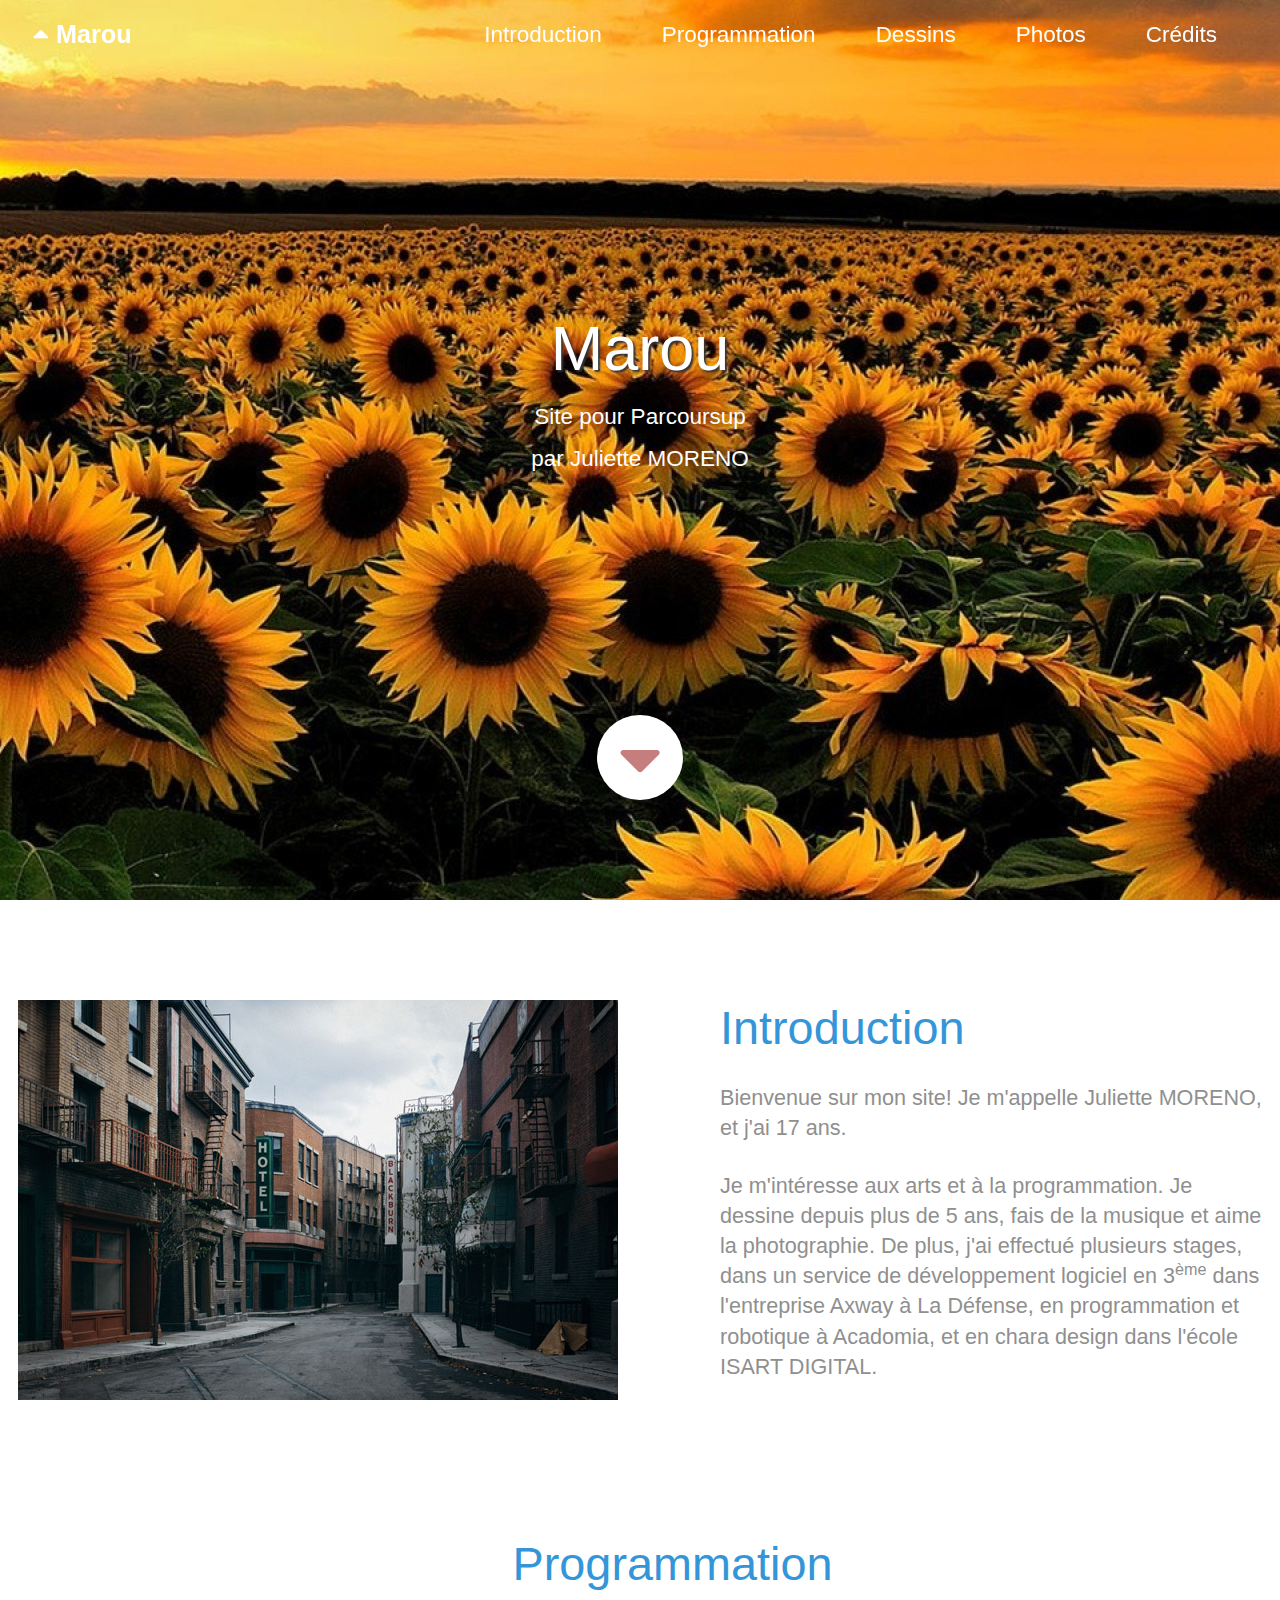
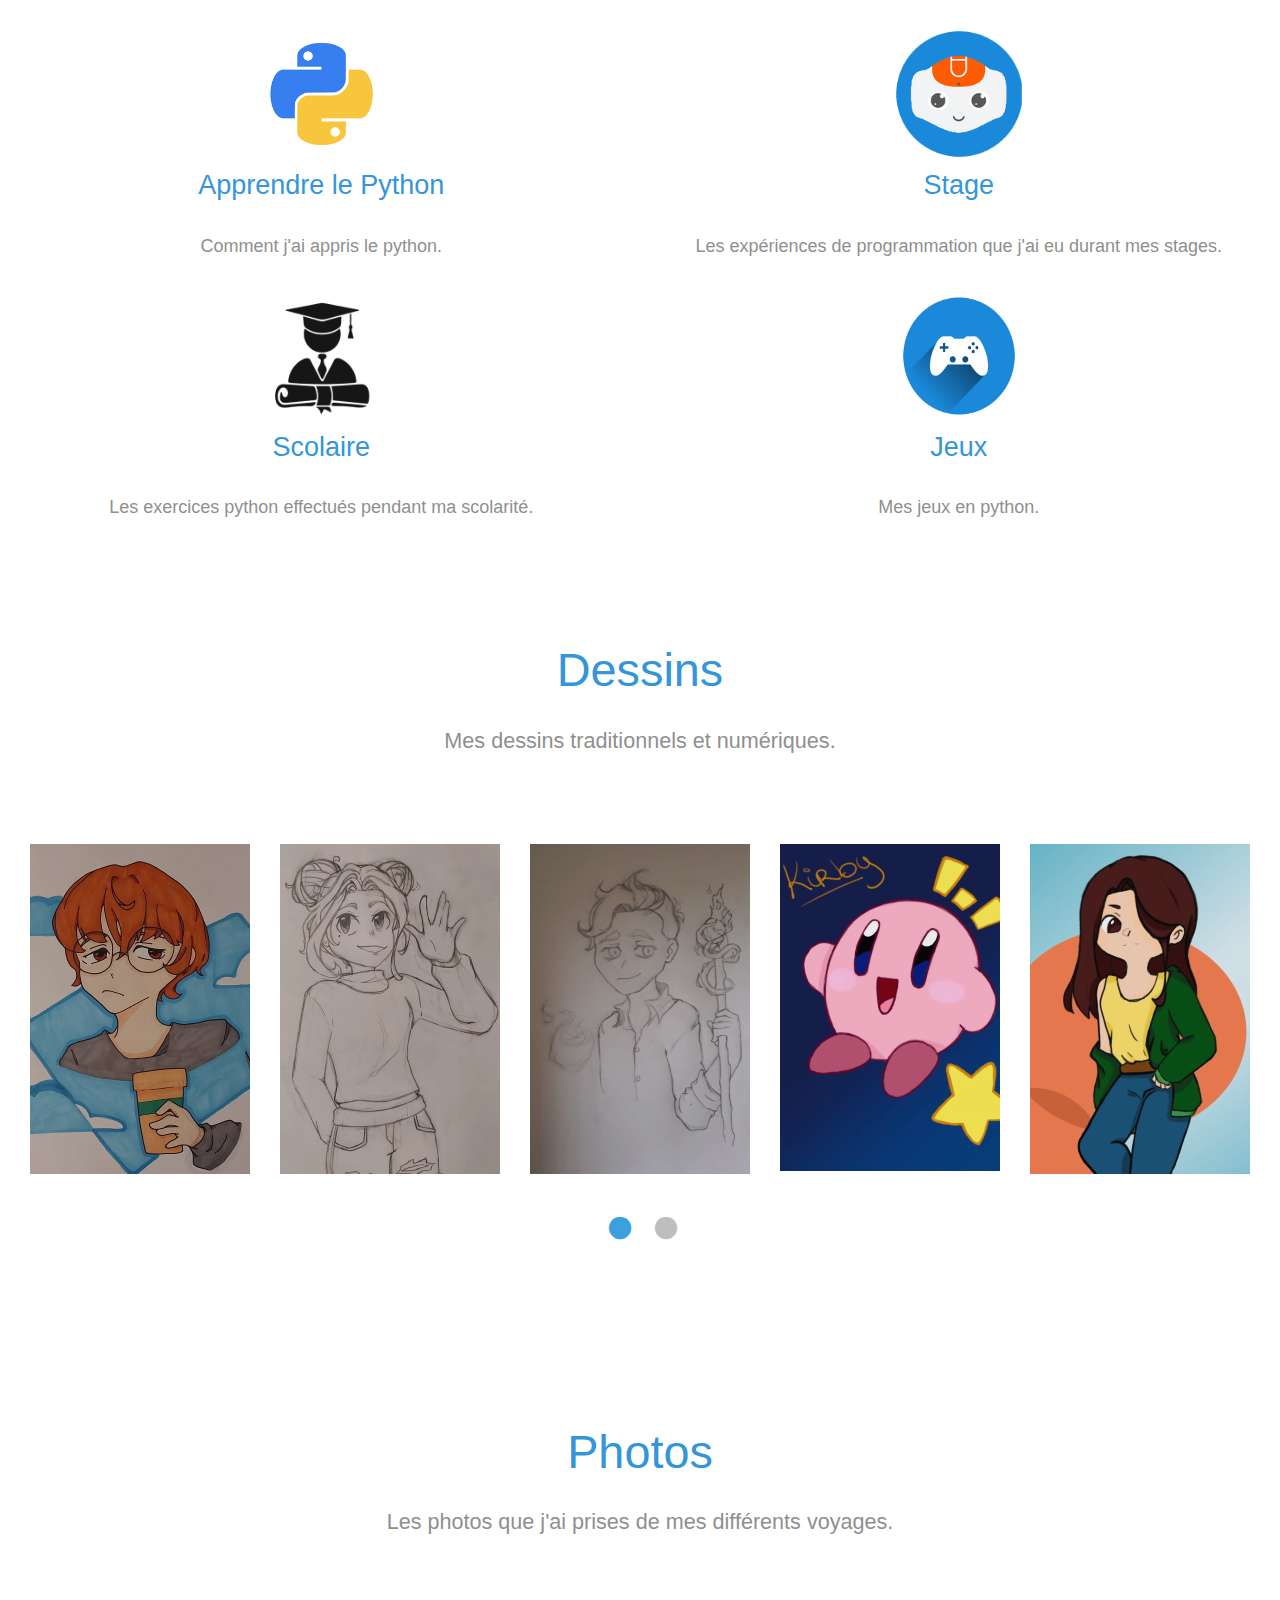
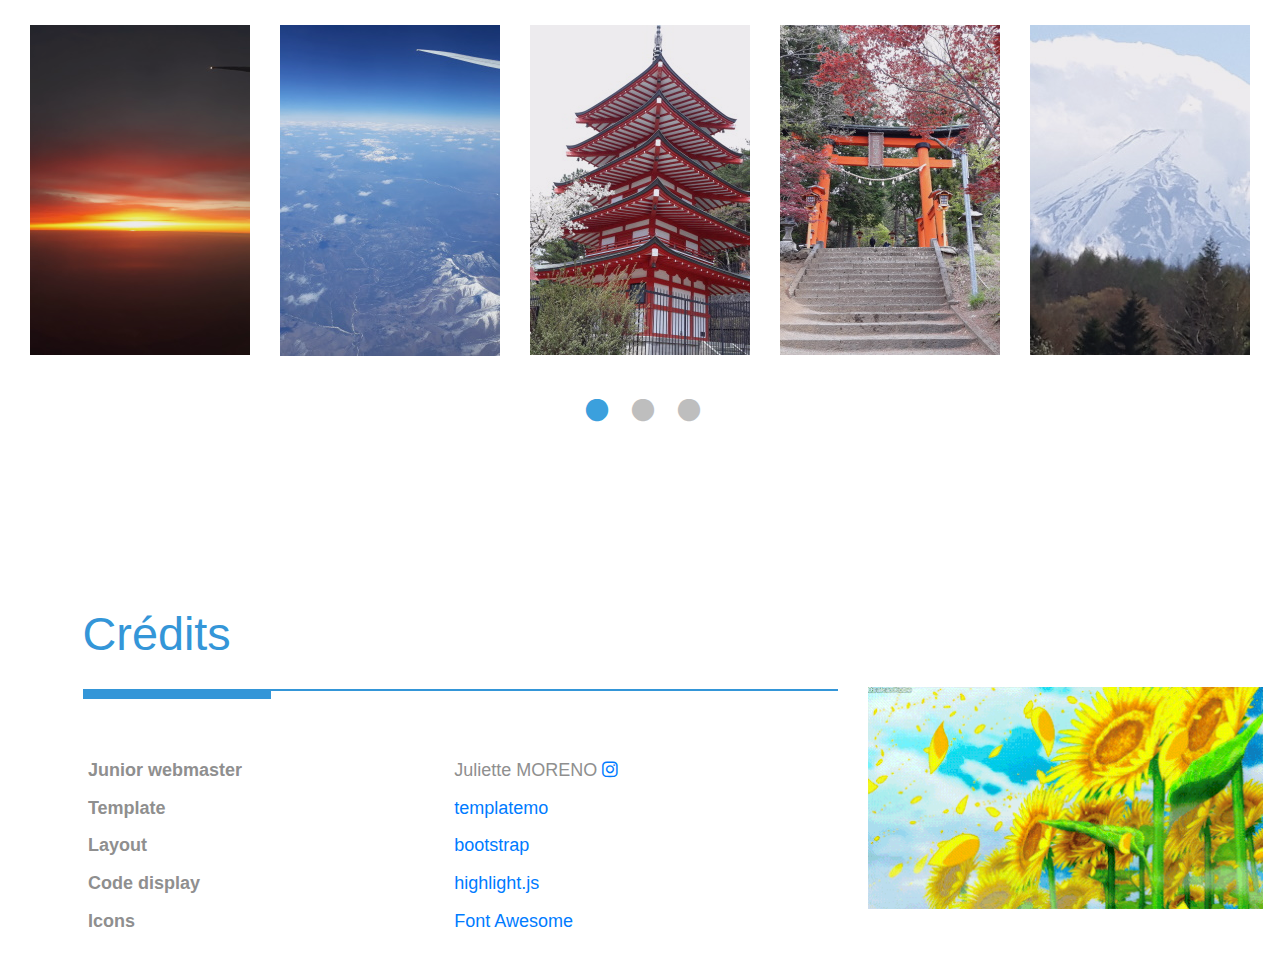
==== index.html @ b722c99c "Site v 0.9" ====
<!DOCTYPE html>
<html lang="en">
  <head>
    <meta charset="UTF-8" />
    <meta name="viewport" content="width=device-width, initial-scale=1.0" />
    <meta http-equiv="X-UA-Compatible" content="ie=edge" />
    <title>Site de Juliette MORENO</title>
    <link rel="icon" type="image/ico" href="favicon.ico"/>
    <link rel="stylesheet" href="fontawesome-5.5/css/all.min.css" />
    <link rel="stylesheet" href="slick/slick.css">
    <link rel="stylesheet" href="slick/slick-theme.css">
    <link rel="stylesheet" href="magnific-popup/magnific-popup.css">
    <link rel="stylesheet" href="css/bootstrap.min.css" />
    <link rel="stylesheet" href="css/templatemo-style.css" />
    <!--
	The Town
	https://templatemo.com/tm-525-the-town
	-->
  </head>
  <body>    
    <!-- Hero section -->
    <section id="hero" class="text-white tm-font-big tm-parallax">
      <!-- Navigation -->
      <nav class="navbar navbar-expand-md tm-navbar" id="tmNav">              
        <div class="container">   
          <div class="tm-next">
              <a href="#hero" class="navbar-brand"><i class="fas fa-caret-up"></i> Marou</a>
          </div>             
            
          <button class="navbar-toggler" type="button" data-toggle="collapse" data-target="#navbarSupportedContent" aria-controls="navbarSupportedContent" aria-expanded="false" aria-label="Toggle navigation">
            <i class="fas fa-bars navbar-toggler-icon"></i>
          </button>
          <div class="collapse navbar-collapse" id="navbarSupportedContent">
            <ul class="navbar-nav ml-auto">
              <li class="nav-item">
                  <a class="nav-link tm-nav-link" href="#introduction">Introduction</a>
              </li>
              <li class="nav-item">
                  <a class="nav-link tm-nav-link" href="#project">Programmation</a>
              </li>
              <li class="nav-item">
                  <a class="nav-link tm-nav-link" href="#dessins">Dessins</a>
              </li>
              <li class="nav-item">
                  <a class="nav-link tm-nav-link" href="#photos">Photos</a>
              </li>
              <li class="nav-item">
                  <a class="nav-link tm-nav-link" href="#about">Crédits</a>
              </li>                    
            </ul>
          </div>        
        </div>
      </nav>
      
      <div class="text-center tm-hero-text-container">
        <div class="tm-hero-text-container-inner">
            <h2 class="tm-hero-title">Marou</h2>
            <p class="tm-hero-subtitle">
              Site pour Parcoursup
              <br />par Juliette MORENO
            </p>
        </div>        
      </div>

      <div class="tm-next tm-intro-next">
        <a href="#introduction" class="text-center tm-down-arrow-link">
          <i class="fas fa-3x fa-caret-down tm-down-arrow"></i>
        </a>
      </div>      
    </section>

    <section id="introduction" class="tm-section-pad-top">
      <div class="container">
        <div class="row">
          <div class="col-lg-6">
            <img src="img/the-town-01.jpg" alt="Image" class="img-fluid tm-intro-img" />
          </div>
          <div class="col-lg-6">
            <div class="tm-intro-text-container">
                <h2 class="tm-text-primary mb-4 tm-section-title">Introduction</h2>
                <p class="mb-4 tm-intro-text">
                  Bienvenue sur mon site! Je m'appelle Juliette MORENO, et j'ai 17 ans.
              </p>
                <p class="mb-5 tm-intro-text">
                  Je m'intéresse aux arts et à la programmation. Je dessine depuis plus de 5 ans, fais de la musique et aime la photographie.
                  De plus, j'ai effectué plusieurs stages, dans un service de développement logiciel en 3<sup>ème</sup> dans l'entreprise Axway à La Défense, en programmation et robotique à Acadomia, et en chara design dans l'école ISART DIGITAL. </p>
            </div>
          </div>
        </div>
      </div>
    </section>
    <section id="project" class="tm-section-pad-top">
      <div class="container">
		<div class="tm-intro-text-container text-center">
			<h2 class="tm-text-primary tm-section-title mb-4">Programmation</h2>
		</div>
      </div>
      <div class="container">
        <div class="row">
          <div class="col-md-6 work-item">
		    <a href="Python.html">
			  <img src="img/python.png" />
			  <h4 class="text-center tm-text-primary mb-4">Apprendre le Python</h4>
			</a>
		    <p class="tm-work-description">
              Comment j'ai appris le python.
            </p>
		  </div>
          <div class="col-md-6 work-item">
		    <a href="Stage.html">
			  <img src="img/nao.png" />
			  <h4 class="text-center tm-text-primary mb-4">Stage</h4>
			</a>
		    <p class="tm-work-description">
              Les expériences de programmation que j'ai eu durant mes stages.
            </p>
		  </div>
          <div class="col-md-6 work-item">
		    <a href="Scolaire.html">
			  <img src="img/scolar.png" />
			  <h4 class="text-center tm-text-primary mb-4">Scolaire</h4>
			</a>
		    <p class="tm-work-description">
              Les exercices python effectués pendant ma scolarité.
            </p>
		  </div>
          <div class="col-md-6 work-item">
		    <a href="Jeux.html">
			  <img src="img/games.jpg" />
			  <h4 class="text-center tm-text-primary mb-4">Jeux</h4>
			</a>
		    <p class="tm-work-description">
              Mes jeux en python.
            </p>
		  </div>
		</div>
      </div>
    </section>

    <section id="dessins" class="tm-section-pad-top">
      <div class="container tm-container-gallery">
        <div class="row">
          <div class="text-center col-12">
              <h2 class="tm-text-primary tm-section-title mb-4">Dessins</h2>
              <p class="mx-auto tm-intro-text">
                Mes dessins traditionnels et numériques.
              </p>
          </div>            
        </div>
        <div class="row">
            <div class="col-12">
                <div class="mx-auto tm-gallery-container">
                    <div class="grid tm-gallery-1">
                      <a href="img/20210217_204737.jpg">
                        <figure class="effect-honey tm-gallery-item">
                          <img src="img/20210217_204737_tn.jpg" alt="Image" class="img-fluid">
                          <figcaption>
                            <h2><i>Tradi <span>...</span> Février 2021</i></h2>
                          </figcaption>
                        </figure>
                      </a>
                      <a href="img/20210217_204804.jpg">
                        <figure class="effect-honey tm-gallery-item">
                          <img src="img/20210217_204804_tn.jpg" alt="Image" class="img-fluid">
                          <figcaption>
                            <h2><i>Tradi <span>...</span> Janvier 2021</i></h2>
                          </figcaption>
                        </figure>
                      </a>
                      <a href="img/20200615_112304.jpg">
                        <figure class="effect-honey tm-gallery-item">
                          <img src="img/20200615_112304_tn.jpg" alt="Image" class="img-fluid">
                          <figcaption>
                            <h2><i>Tradi <span>Mage</span> Juin 2020</i></h2>
                          </figcaption>
                        </figure>
                      </a>
                      <a href="img/kirby.jpg">
                        <figure class="effect-honey tm-gallery-item">
                          <img src="img/kirby_tn.jpg" alt="Image" class="img-fluid">
                          <figcaption>
                            <h2><i>Numé <span>Kirby</span> Mai 2020</i></h2>
                          </figcaption>
                        </figure>
                      </a>
                      <a href="img/all-body-me.jpg">
                        <figure class="effect-honey tm-gallery-item">
                          <img src="img/all-body-me_tn.jpg" alt="Image" class="img-fluid">
                          <figcaption>
                            <h2><i>Numé <span>...</span><br/> Mai 2020</i></h2>
                          </figcaption>
                        </figure>
                      </a>
                      <a href="img/20200216_183428.jpg">
                        <figure class="effect-honey tm-gallery-item">
                          <img src="img/20200216_183428_tn.jpg" alt="Image" class="img-fluid">
                          <figcaption>
                            <h2><i>Tradi <span>Allister</span> Février 2020</i></h2>
                          </figcaption>
                        </figure>
                      </a>
                      <a href="img/20200118_231741.jpg">
                        <figure class="effect-honey tm-gallery-item">
                          <img src="img/20200118_231741_tn.jpg" alt="Image" class="img-fluid">
                          <figcaption>
                            <h2><i>Tradi <span>...</span> Janvier 2020</i></h2>
                          </figcaption>
                        </figure>
                      </a>
                    </div>
                </div>                
            </div>        
          </div>
      </div>
    </section>

    <section id="photos" class="tm-section-pad-top">
      <div class="container tm-container-gallery">
        <div class="row">
          <div class="text-center col-12">
              <h2 class="tm-text-primary tm-section-title mb-4">Photos</h2>
              <p class="mx-auto tm-intro-text">
                Les photos que j'ai prises de mes différents voyages.
              </p>
          </div>            
        </div>
        <div class="row">
            <div class="col-12">
                <div class="mx-auto tm-gallery-container">
                    <div class="grid tm-gallery-2">
                      <a href="img/20190421_210906.jpg">
                        <figure class="effect-honey tm-gallery-item">
                          <img src="img/20190421_210906_tn.jpg" alt="Image" class="img-fluid">
                          <figcaption>
                            <h2><i>Japon <span>Sunset</span> Avril 2019</i></h2>
                          </figcaption>
                        </figure>
                      </a>
                      <a href="img/20190422_054736.jpg">
                        <figure class="effect-honey tm-gallery-item">
                          <img src="img/20190422_054736_tn.jpg" alt="Image" class="img-fluid">
                          <figcaption>
                            <h2><i>Japon <span>Blue sky</span> Avril 2019</i></h2>
                          </figcaption>
                        </figure>
                      </a>
                      <a href="img/20190426_113651.jpg">
                        <figure class="effect-honey tm-gallery-item">
                          <img src="img/20190426_113651_tn.jpg" alt="Image" class="img-fluid">
                          <figcaption>
                            <h2><i>Japon <span>Pagoda</span> Avril 2019</i></h2>
                          </figcaption>
                        </figure>
                      </a>
                      <a href="img/20190426_112556.jpg">
                        <figure class="effect-honey tm-gallery-item">
                          <img src="img/20190426_112556_tn.jpg" alt="Image" class="img-fluid">
                          <figcaption>
                            <h2><i>Japon <span>Gate</span> Avril 2019</i></h2>
                          </figcaption>
                        </figure>
                      </a>
                      <a href="img/20200826_140758.jpg">
                        <figure class="effect-honey tm-gallery-item">
                          <img src="img/20200826_140758_tn.jpg" alt="Image" class="img-fluid">
                          <figcaption>
                            <h2><i>Japon <span>Mont Fuji</span> Avril 2019</i></h2>
                          </figcaption>
                        </figure>
                      </a>
                      <a href="img/20190428_111134.jpg">
                        <figure class="effect-honey tm-gallery-item">
                          <img src="img/20190428_111134_tn.jpg" alt="Image" class="img-fluid">
                          <figcaption>
                            <h2><i>Japon <span>Garden</span> Avril 2019</i></h2>
                          </figcaption>
                        </figure>
                      </a>
                      <a href="img/20190426_150639.jpg">
                        <figure class="effect-honey tm-gallery-item">
                          <img src="img/20190426_150639_tn.jpg" alt="Image" class="img-fluid">
                          <figcaption>
                            <h2><i>Japon <span>Forest</span> Avril 2019</i></h2>
                          </figcaption>
                        </figure>
                      </a>
                      <a href="img/20170827_122149348.jpg">
                        <figure class="effect-honey tm-gallery-item">
                          <img src="img/20170827_122149348_tn.jpg" alt="Image" class="img-fluid">
                          <figcaption>
                            <h2><i>Suisse <span>Alps</span> Août 2017</i></h2>
                          </figcaption>
                        </figure>
                      </a>
                    </div>
                </div>                
            </div>        
          </div>
      </div>
    </section>

    <section id="about" class="tm-section-pad-top">
      <div class="container">
        <div class="row">
          <div class="col-md-8">
            <div class="tm-intro-text-container">
                <h2 class="tm-text-primary mb-4 tm-section-title">Crédits</h2>
				<div class="mb-5 tm-underline">
                  <div class="tm-underline-inner"></div>
                </div>
				<table class="table table-sm table-borderless">
				  <tbody>
					<tr>
					  <th scope="row">Junior webmaster</th>
					  <td>Juliette MORENO <a href="https://www.instagram.com/juu._moreno/" rel="nofollow" target="_blank"><i class="fab fa-instagram"></i></a></td>
					</tr>
					<tr>
					  <th scope="row">Template</th>
					  <td><a href="https://templatemo.com" rel="nofollow" target="_blank">templatemo</a></td>
					</tr>
					<tr>
					  <th scope="row">Layout</th>
					  <td><a href="https://getbootstrap.com/docs/4.6/layout/grid/" rel="nofollow" target="_blank">bootstrap</a></td>
					</tr>
					<tr>
					  <th scope="row">Code display</th>
					  <td><a href="https://highlightjs.org/" rel="nofollow" target="_blank">highlight.js</a></td>
					</tr>
					<tr>
					  <th scope="row">Icons</th>
					  <td><a href="https://fontawesome.com/icons?d=gallery" rel="nofollow" target="_blank">Font Awesome</a></td>
					</tr>
				  </tbody>
				</table>
            </div>
          </div>
          <div class="col-md-4">
			<br />
			<br />
			<br />
            <img src="img/sunflow.gif" alt="Image" class="img-fluid tm-intro-img" />
          </div>
        </div>
      </div>
    </section>
    <script src="js/jquery-1.9.1.min.js"></script>     
    <script src="slick/slick.min.js"></script>
    <script src="magnific-popup/jquery.magnific-popup.min.js"></script>
    <script src="js/jquery.singlePageNav.min.js"></script>     
    <script src="js/bootstrap.min.js"></script> 
    <script>

      function getOffSet(){
        var _offset = 450;
        var windowHeight = window.innerHeight;

        if(windowHeight > 500) {
          _offset = 400;
        } 
        if(windowHeight > 680) {
          _offset = 300
        }
        if(windowHeight > 830) {
          _offset = 210;
        }

        return _offset;
      }

      function setParallaxPosition($doc, multiplier, $object){
        var offset = getOffSet();
        var from_top = $doc.scrollTop(),
          bg_css = 'center ' +(multiplier * from_top - offset) + 'px';
        $object.css({"background-position" : bg_css });
      }

      // Parallax function
      // Adapted based on https://codepen.io/roborich/pen/wpAsm        
      var background_image_parallax = function($object, multiplier, forceSet){
        multiplier = typeof multiplier !== 'undefined' ? multiplier : 0.5;
        multiplier = 1 - multiplier;
        var $doc = $(document);
        // $object.css({"background-attatchment" : "fixed"});

        if(forceSet) {
          setParallaxPosition($doc, multiplier, $object);
        } else {
          $(window).scroll(function(){          
            setParallaxPosition($doc, multiplier, $object);
          });
        }
      };

      function updateNavBar(){
	    if($(document).scrollTop() > 120) {
		  $('.tm-navbar').addClass("scroll");
	    } else {
		  $('.tm-navbar').removeClass("scroll");
	    }
      }

      $(function(){
        // Hero Section - Background Parallax
        background_image_parallax($(".tm-parallax"), 0.30, false);
        
        // Handle window resize
        window.addEventListener('resize', function(){
          background_image_parallax($(".tm-parallax"), 0.30, true);
        }, true);

        // Detect window scroll and update navbar
        $(window).scroll(updateNavBar);
		$(document).ready(updateNavBar);
        
        // Close mobile menu after click 
        $('#tmNav a').on('click', function(){
          $('.navbar-collapse').removeClass('show'); 
        })

        // Scroll to corresponding section with animation
        $('#tmNav').singlePageNav();        
        
        // Pop up
        $('.tm-gallery-1').magnificPopup({
          delegate: 'a',
          type: 'image',
          gallery: { enabled: true }
        });
        $('.tm-gallery-2').magnificPopup({
          delegate: 'a',
          type: 'image',
          gallery: { enabled: true }
        });

        // Gallery
        $('.tm-gallery-1').slick({
          dots: true,
          infinite: false,
          slidesToShow: 5,
          slidesToScroll: 2,
          responsive: [
          {
            breakpoint: 1199,
            settings: {
              slidesToShow: 4,
              slidesToScroll: 2
            }
          },
          {
            breakpoint: 991,
            settings: {
              slidesToShow: 3,
              slidesToScroll: 2
            }
          },
          {
            breakpoint: 767,
            settings: {
              slidesToShow: 2,
              slidesToScroll: 1
            }
          },
          {
            breakpoint: 480,
            settings: {
              slidesToShow: 1,
              slidesToScroll: 1
            }
          }
        ]
        });
        $('.tm-gallery-2').slick({
          dots: true,
          infinite: false,
          slidesToShow: 5,
          slidesToScroll: 2,
          responsive: [
          {
            breakpoint: 1199,
            settings: {
              slidesToShow: 4,
              slidesToScroll: 2
            }
          },
          {
            breakpoint: 991,
            settings: {
              slidesToShow: 3,
              slidesToScroll: 2
            }
          },
          {
            breakpoint: 767,
            settings: {
              slidesToShow: 2,
              slidesToScroll: 1
            }
          },
          {
            breakpoint: 480,
            settings: {
              slidesToShow: 1,
              slidesToScroll: 1
            }
          }
        ]
        });
      });
    </script>
  </body>
</html>
---- css/templatemo-style.css ----
/*

The Town

https://templatemo.com/tm-525-the-town

*/

html {
  font-size: 18px;
}

body {
  color: #8f8f8f;
  margin: 0;
  padding: 0;
  overflow-x: hidden;
}
a {
  transition: all 0.3s ease;
}

a:hover,
a:focus {
  text-decoration: none;
}

a:focus {
  outline: none;
}

.btn {
  padding: 8px 32px;
}

.btn:hover {
  background-color: #ced4da;
}

.tm-section-pad-top {
  padding-top: 100px;
}

.tm-section-pad-bottom {
  padding-bottom: 135px;
}

.tm-text-primary {
  color: #3496d8;
}

.tm-font-big {
  font-size: 1.25rem;
}

.tm-btn-primary {
  color: white;
  background-color: #3496d8;
  padding: 14px 35px;
  border-radius: 30px;
}

.tm-btn-primary:hover,
.tm-btn-primary:focus {
  color: white;
  background-color: #73c1f6;
}

/* Navbar */

.tm-navbar {
  position: fixed;
  width: 100%;
  z-index: 1000;
  background-color: transparent;
  transition: all 0.3s ease;
}

.tm-navbar.scroll {
  background-color: white;
  border-bottom: 1px solid #e9ecef;
}

.navbar-brand {
  color: white;
  font-size: 1.4rem;
  font-weight: bold;
}

.navbar-brand:hover,
.tm-navbar.scroll .navbar-brand:hover {
  color: #3496d8;
}

.tm-navbar.scroll .navbar-brand {
  color: #8f8f8f;
}

.nav-item {
  list-style: none;
}

.tm-nav-link {
  color: white;
}

.tm-navbar.scroll .tm-nav-link {
  color: #8f8f8f;
}

.tm-navbar.scroll .tm-nav-link:hover,
.tm-navbar.scroll .tm-nav-link.current,
.tm-nav-link:hover {
  color: #3496d8;
}

.navbar-toggler {
  border: 1px solid white;
  padding-left: 10px;
  padding-right: 10px;
}

.navbar-toggler-icon {
  color: white;
  padding-top: 6px;
}

.tm-navbar.scroll .navbar-toggler {
  border: 1px solid #8f8f8f;
}

.tm-navbar.scroll .navbar-toggler-icon {
  color: #8f8f8f;
}

/* Hero */

#hero {
  background-image: url(../img/the-town-bg-01.jpg);
  background-repeat: no-repeat;
  height: 100vh;
  min-height: 375px;
  position: relative;
}

@media (min-height: 830px) {
  #hero {
    background-position: center -210px;
  }
}

@media (min-height: 680px) and (max-height: 829px) {
  #hero {
    background-position: center -300px;
  }
}

@media (min-height: 500px) and (max-height: 679px) {
  #hero {
    background-position: center -400px;
  }
}

@media (max-height: 499px) {
  #hero {
    background-position: center -450px;
  }
}

#subhero {
  background-image: url(../img/the-town-bg-03.jpg);
  background-repeat: no-repeat;
  height: 20vh;
  min-height: 75px;
  position: relative;
}

.tm-hero-text-container {
  width: 100%;
  height: 100%;
  display: flex;
  flex-flow: column;
  justify-content: center;
}

.tm-hero-text-container-inner {
  margin-top: -90px;
}

.tm-hero-title {
  font-size: 3.5rem;
  text-shadow: 2px 2px 2px #333;
}

.tm-intro-next {
  position: absolute;
  bottom: 100px;
  left: 0;
  right: 0;
}

@media (max-height: 480px) {
  .tm-hero-text-container-inner {
    margin-top: -40px;
  }

  .tm-intro-next {
    bottom: 20px;
  }
}

.tm-down-arrow-link {
  display: block;
  margin-top: 18%;
}

.tm-down-arrow {
  color: #c57e7d;
  cursor: pointer;
  background: white;
  border-radius: 50%;
  padding: 10px 22px 8px;
  transition: all 0.3s ease;
}

.tm-down-arrow:hover,
.tm-down-arrow:focus {
  color: white;
  background: #3496d8;
}

/* Introduction */

.tm-section-title {
  font-size: 2.6rem;
  font-weight: normal;
}

.tm-intro-text {
  font-size: 1.2rem;
  line-height: 1.4;
}

.tm-icon {
  display: block;
  margin-bottom: 55px;
  color: #3496d8;
}

/* Work */

.tm-work-description {
  font-size: 1rem;
  text-align: center;
}

.tm-gallery-container {
  padding-top: 70px;
  padding-bottom: 120px;
}

.tm-gallery-item {
  margin: 0 15px;
}

.slick-dots {
  bottom: -65px;
}

.slick-dots li {
  margin: 0 13px;
}

.slick-dots li button:hover:before,
.slick-dots li button:focus:before,
.slick-dots li.slick-active button:before {
  opacity: 1;
  color: #3ba0dd;
}

.slick-dots li button:before {
  font-size: 26px;
}

/* Hover Effect */
/* Common style */
.grid figure {
  position: relative;
  float: left;
  overflow: hidden;
  /* margin: 10px 1%;
  min-width: 320px;
	max-width: 480px;
	max-height: 360px;
	width: 48%; */
  background: #3085a3;
  text-align: center;
  cursor: pointer;
}

.grid figure img {
  position: relative;
  display: block;
  min-height: 100%;
  max-width: 100%;
  opacity: 0.8;
}

.grid figure figcaption {
  padding: 2em;
  color: #fff;
  text-transform: uppercase;
  font-size: 1.25em;
  -webkit-backface-visibility: hidden;
  backface-visibility: hidden;
}

.grid figure figcaption::before,
.grid figure figcaption::after {
  pointer-events: none;
}

.grid figure figcaption,
.grid figure figcaption > a {
  position: absolute;
  top: 0;
  left: 0;
  width: 100%;
  height: 100%;
}

/* Anchor will cover the whole item by default */
/* For some effects it will show as a button */
.grid figure figcaption > a {
  z-index: 1000;
  text-indent: 200%;
  white-space: nowrap;
  font-size: 0;
  opacity: 0;
}

.grid figure h2 {
  word-spacing: -0.15em;
  font-weight: 300;
}

.grid figure h2 span {
  font-weight: 800;
}

.grid figure h2,
.grid figure p {
  margin: 0;
}

.grid figure p {
  letter-spacing: 1px;
  font-size: 68.5%;
}

/*---------------*/
/***** Honey *****/
/*---------------*/

figure.effect-honey {
  background: #4a3753;
  max-width: 220px;
}

figure.effect-honey img {
  opacity: 0.9;
  -webkit-transition: opacity 0.35s;
  transition: opacity 0.35s;
}

figure.effect-honey:hover img {
  opacity: 0.5;
}

figure.effect-honey figcaption::before {
  position: absolute;
  bottom: 0;
  left: 0;
  width: 100%;
  height: 10px;
  background: #3496d8;
  content: "";
  -webkit-transform: translate3d(0, 10px, 0);
  transform: translate3d(0, 10px, 0);
}

figure.effect-honey h2 {
  position: absolute;
  bottom: 0;
  left: 0;
  padding: 1em 1.5em;
  width: 100%;
  text-align: left;
  -webkit-transform: translate3d(0, -30px, 0);
  transform: translate3d(0, -30px, 0);
}

figure.effect-honey h2 i {
  font-style: normal;
  opacity: 0;
  -webkit-transition: opacity 0.35s, -webkit-transform 0.35s;
  transition: opacity 0.35s, transform 0.35s;
  -webkit-transform: translate3d(0, -30px, 0);
  transform: translate3d(0, -30px, 0);
}

figure.effect-honey figcaption::before,
figure.effect-honey h2 {
  -webkit-transition: -webkit-transform 0.35s;
  transition: transform 0.35s;
}

figure.effect-honey:hover figcaption::before,
figure.effect-honey:hover h2,
figure.effect-honey:hover h2 i {
  opacity: 1;
  -webkit-transform: translate3d(0, 0, 0);
  transform: translate3d(0, 0, 0);
}

/* Contact */

#contact {
  color: white;
  background-image: url(../img/the-town-bg-02.jpg);
  background-position: center;
  background-repeat: no-repeat;
  min-height: 850px;
  position: relative;
  padding-bottom: 50px;
  padding-top: 160px;
}

#footer {
  color: white;
  background-image: url(../img/the-town-bg-04.jpg);
  background-position: center;
  background-repeat: no-repeat;
  min-height: 70px;
  position: relative;
  padding-bottom: 50px;
  padding-top: 50px;
}

.tm-underline {
  border-top: 2px solid #3496d8;
  height: 8px;
  width: 100%;
}

.tm-underline-inner {
  width: 25%;
  height: 8px;
  background: #3496d8;
}

.tm-contact-item {
  margin-bottom: 75px;
}

.tm-contact-item-link {
  display: flex;
  align-items: center;
}

.tm-contact-item-link i,
.tm-contact-item-link span {
  color: white;
  transition: all 0.3s ease;
}

.tm-contact-item-link:hover i,
.tm-contact-item-link:hover span {
  color: #3496d8;
}

.tm-input {
  padding: 8px 25px;
  border-radius: 3px;
  border: 1px solid white;
  background: transparent;
  color: white;
}

.work-item a {
  border: none;
  text-align: center;
  display: block;
  justify-content: center;
}
.work-item a img {
  float: center;
  align-items: center;
  border: 10px solid transparent;
  -webkit-transition: 0.5s;
  -o-transition: 0.5s;
  transition: 0.5s;
  width: 150px;
  width: 150px;
  height: 150px;
}
.work-item a:hover img, .work-item a:active img, .work-item a:focus img {
  border: 10px solid #3496d8;
}

::placeholder {
  /* Chrome, Firefox, Opera, Safari 10.1+ */
  color: white;
  opacity: 1; /* Firefox */
}

:-ms-input-placeholder {
  /* Internet Explorer 10-11 */
  color: white;
}

::-ms-input-placeholder {
  /* Microsoft Edge */
  color: white;
}

.tm-btn-submit {
  margin-left: 20px;
}

.tm-footer {
  position: absolute;
  bottom: 35px;
  left: 0;
  right: 0;
  padding: 0 15px;
}

.tm-footer-link {
  color: white;
}

.tm-footer-link:hover,
.tm-footer-link:focus {
  color: #3496d8;
  text-decoration: none;
}

p {
  line-height: 1.9;
}

@media (min-width: 768px) {
  .tm-intro-text-container {
    padding-left: 65px;
  }

  .navbar-expand-md .navbar-nav .nav-link {
    padding-right: 30px;
    padding-left: 30px;
  }
}

@media (min-width: 1200px) {
  .container {
    max-width: 1275px;
  }

  .tm-container-gallery {
    max-width: 1290px;
  }

  .tm-container-contact {
    max-width: 1063px;
  }
}

@media (max-width: 991px) {
  .tm-intro-text-container {
    padding-left: 15px;
    padding-top: 30px;
    max-width: 600px;
    margin-left: auto;
    margin-right: auto;
  }

  .tm-intro-img {
    display: block;
    margin-left: auto;
    margin-right: auto;
  }

  .tm-btn-submit {
    margin-left: 0;
    margin-top: 20px;
  }
}

@media (max-width: 767px) {
  .tm-btn-submit {
    margin-left: 20px;
    margin-top: 0;
  }

  .navbar-nav {
    max-width: 200px;
    text-align: right;
  }

  .navbar-collapse {
    background-color: rgb(255, 255, 255);
    padding: 10px;
    border-radius: 3px;
  }

  .navbar-collapse .nav-link {
    color: #8f8f8f;
  }
}

@media (max-width: 480px) {
  .tm-gallery-container {
    max-width: 220px;
    margin-left: auto;
    margin-right: auto;
  }

  .slick-dots li {
    margin: 0 8px;
  }

  .tm-gallery-item {
    margin: 0;
  }
}

@media (max-width: 420px) {
  .tm-btn-submit {
    display: block;
    margin-left: 0;
    margin-top: 20px;
  }
}
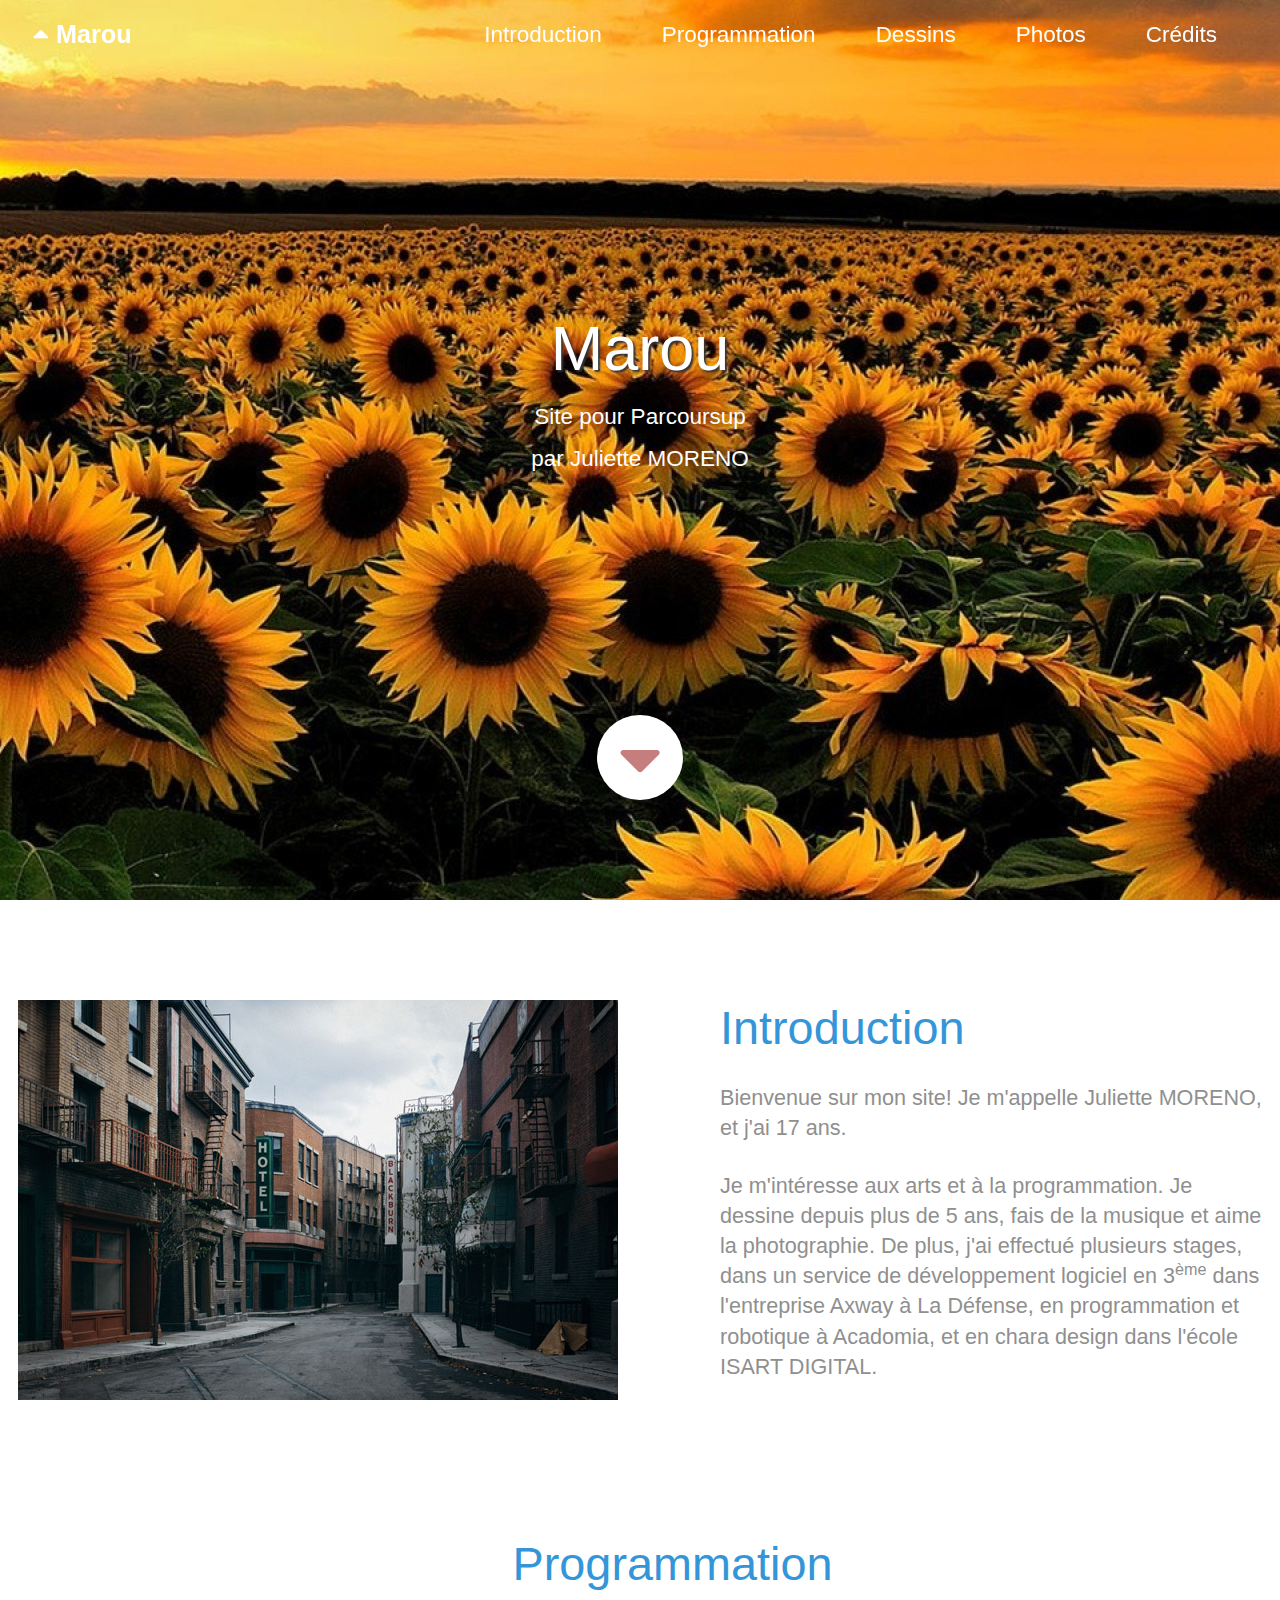
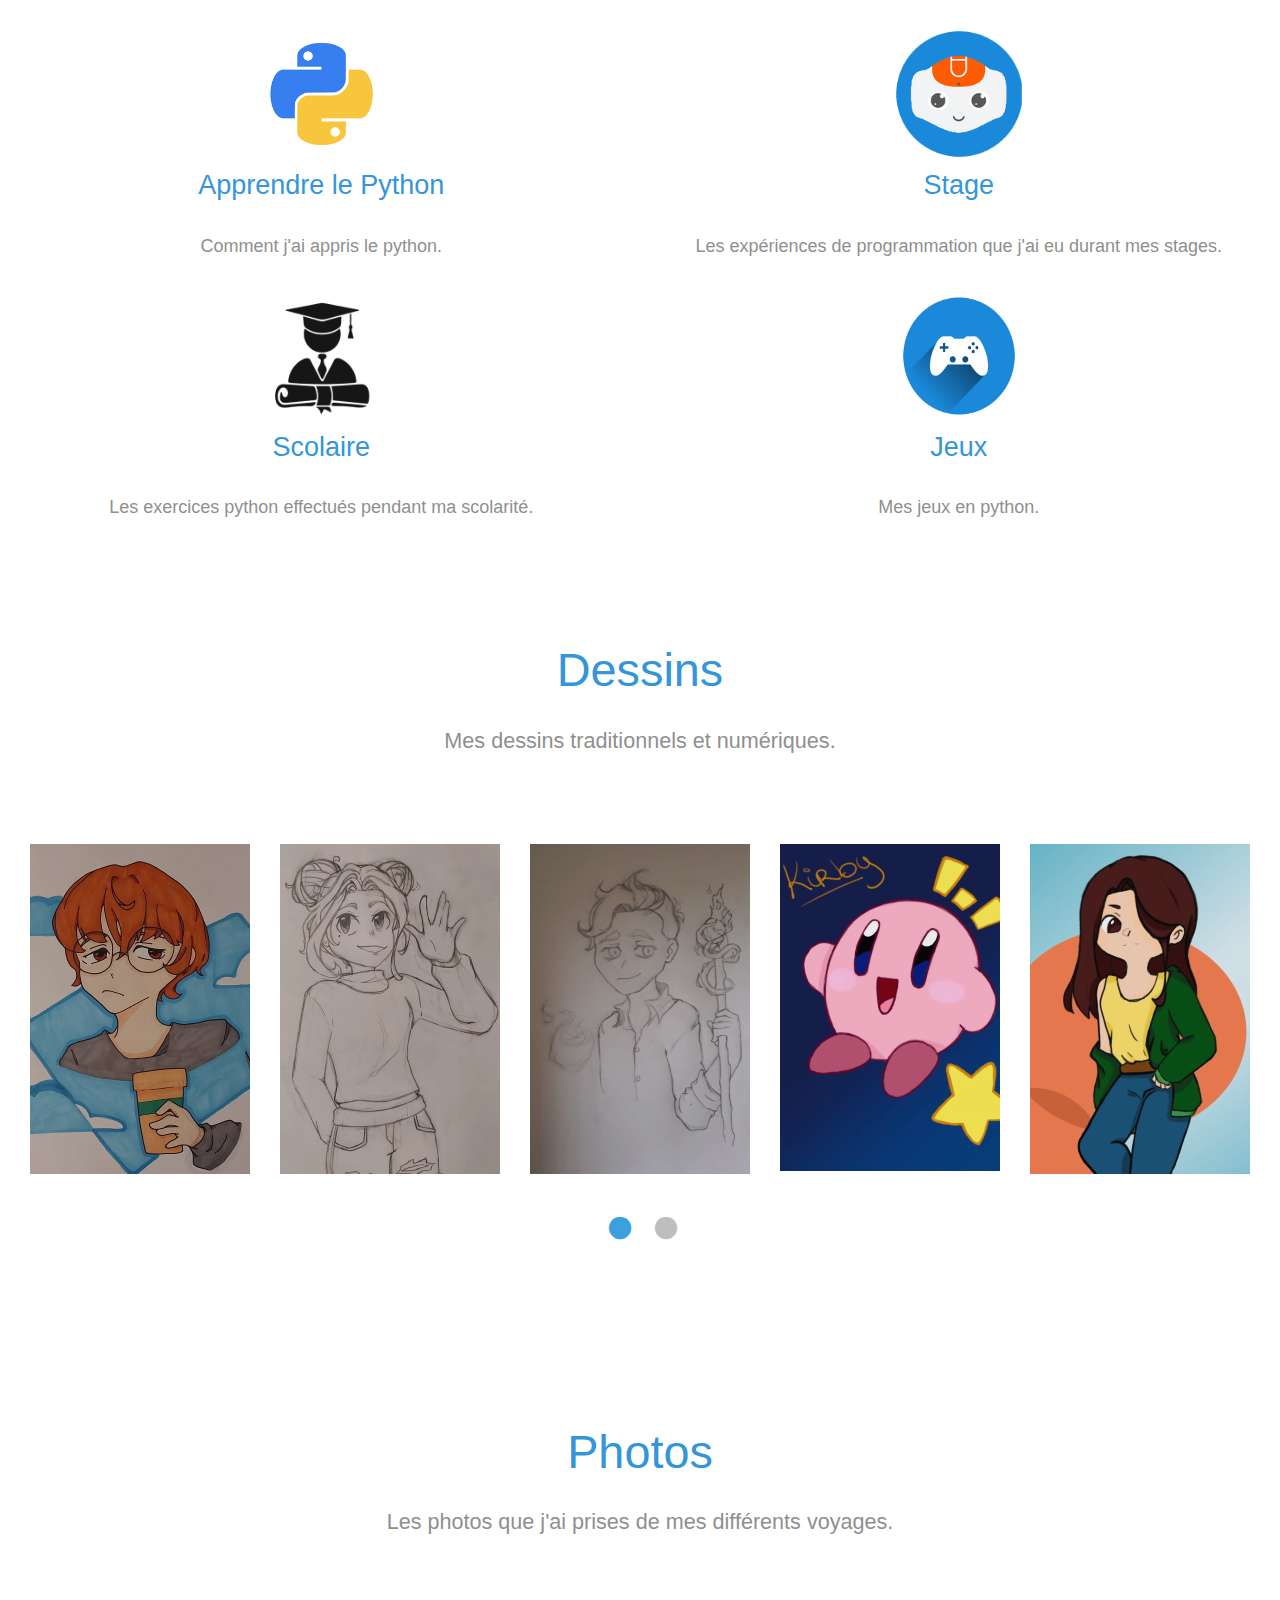
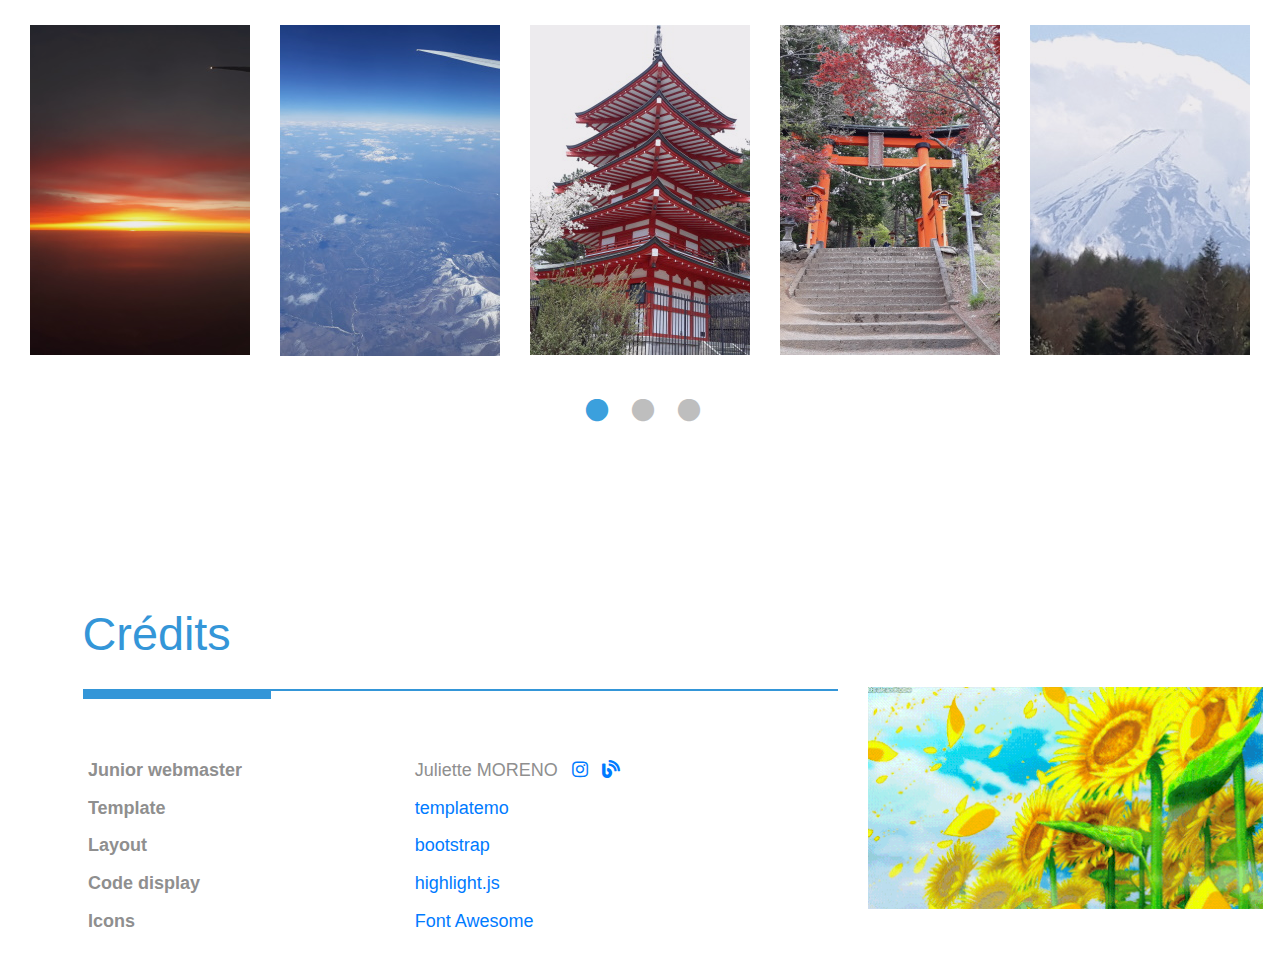
==== commit b355b6c3: "Update fontawesome to 5.15.2" ====
--- a/index.html
+++ b/index.html
@@ -6,7 +6,7 @@
     <meta http-equiv="X-UA-Compatible" content="ie=edge" />
     <title>Site de Juliette MORENO</title>
     <link rel="icon" type="image/ico" href="favicon.ico"/>
-    <link rel="stylesheet" href="fontawesome-5.5/css/all.min.css" />
+    <link rel="stylesheet" href="fontawesome/css/all.min.css" />
     <link rel="stylesheet" href="slick/slick.css">
     <link rel="stylesheet" href="slick/slick-theme.css">
     <link rel="stylesheet" href="magnific-popup/magnific-popup.css">
@@ -17,16 +17,16 @@
 	https://templatemo.com/tm-525-the-town
 	-->
   </head>
-  <body>    
+  <body>
     <!-- Hero section -->
     <section id="hero" class="text-white tm-font-big tm-parallax">
       <!-- Navigation -->
-      <nav class="navbar navbar-expand-md tm-navbar" id="tmNav">              
-        <div class="container">   
+      <nav class="navbar navbar-expand-md tm-navbar" id="tmNav">
+        <div class="container">
           <div class="tm-next">
               <a href="#hero" class="navbar-brand"><i class="fas fa-caret-up"></i> Marou</a>
-          </div>             
-            
+          </div>
+
           <button class="navbar-toggler" type="button" data-toggle="collapse" data-target="#navbarSupportedContent" aria-controls="navbarSupportedContent" aria-expanded="false" aria-label="Toggle navigation">
             <i class="fas fa-bars navbar-toggler-icon"></i>
           </button>
@@ -46,12 +46,12 @@
               </li>
               <li class="nav-item">
                   <a class="nav-link tm-nav-link" href="#about">Crédits</a>
-              </li>                    
+              </li>
             </ul>
-          </div>        
+          </div>
         </div>
       </nav>
-      
+
       <div class="text-center tm-hero-text-container">
         <div class="tm-hero-text-container-inner">
             <h2 class="tm-hero-title">Marou</h2>
@@ -59,14 +59,14 @@
               Site pour Parcoursup
               <br />par Juliette MORENO
             </p>
-        </div>        
+        </div>
       </div>
 
       <div class="tm-next tm-intro-next">
         <a href="#introduction" class="text-center tm-down-arrow-link">
           <i class="fas fa-3x fa-caret-down tm-down-arrow"></i>
         </a>
-      </div>      
+      </div>
     </section>
 
     <section id="introduction" class="tm-section-pad-top">
@@ -145,7 +145,7 @@
               <p class="mx-auto tm-intro-text">
                 Mes dessins traditionnels et numériques.
               </p>
-          </div>            
+          </div>
         </div>
         <div class="row">
             <div class="col-12">
@@ -208,8 +208,8 @@
                         </figure>
                       </a>
                     </div>
-                </div>                
-            </div>        
+                </div>
+            </div>
           </div>
       </div>
     </section>
@@ -222,7 +222,7 @@
               <p class="mx-auto tm-intro-text">
                 Les photos que j'ai prises de mes différents voyages.
               </p>
-          </div>            
+          </div>
         </div>
         <div class="row">
             <div class="col-12">
@@ -293,8 +293,8 @@
                         </figure>
                       </a>
                     </div>
-                </div>                
-            </div>        
+                </div>
+            </div>
           </div>
       </div>
     </section>
@@ -312,7 +312,7 @@
 				  <tbody>
 					<tr>
 					  <th scope="row">Junior webmaster</th>
-					  <td>Juliette MORENO <a href="https://www.instagram.com/juu._moreno/" rel="nofollow" target="_blank"><i class="fab fa-instagram"></i></a></td>
+					  <td>Juliette MORENO <span class="mx-2"><a href="https://www.instagram.com/juu._moreno/" rel="nofollow" target="_blank"> <i class="fab fa-instagram"></i></a></span> <a href="Blog.html"><i class="fas fa-blog"></i></a></td>
 					</tr>
 					<tr>
 					  <th scope="row">Template</th>
@@ -343,11 +343,11 @@
         </div>
       </div>
     </section>
-    <script src="js/jquery-1.9.1.min.js"></script>     
+    <script src="js/jquery-1.9.1.min.js"></script>
     <script src="slick/slick.min.js"></script>
     <script src="magnific-popup/jquery.magnific-popup.min.js"></script>
-    <script src="js/jquery.singlePageNav.min.js"></script>     
-    <script src="js/bootstrap.min.js"></script> 
+    <script src="js/jquery.singlePageNav.min.js"></script>
+    <script src="js/bootstrap.min.js"></script>
     <script>
 
       function getOffSet(){
@@ -356,7 +356,7 @@
 
         if(windowHeight > 500) {
           _offset = 400;
-        } 
+        }
         if(windowHeight > 680) {
           _offset = 300
         }
@@ -375,7 +375,7 @@
       }
 
       // Parallax function
-      // Adapted based on https://codepen.io/roborich/pen/wpAsm        
+      // Adapted based on https://codepen.io/roborich/pen/wpAsm
       var background_image_parallax = function($object, multiplier, forceSet){
         multiplier = typeof multiplier !== 'undefined' ? multiplier : 0.5;
         multiplier = 1 - multiplier;
@@ -385,7 +385,7 @@
         if(forceSet) {
           setParallaxPosition($doc, multiplier, $object);
         } else {
-          $(window).scroll(function(){          
+          $(window).scroll(function(){
             setParallaxPosition($doc, multiplier, $object);
           });
         }
@@ -402,7 +402,7 @@
       $(function(){
         // Hero Section - Background Parallax
         background_image_parallax($(".tm-parallax"), 0.30, false);
-        
+
         // Handle window resize
         window.addEventListener('resize', function(){
           background_image_parallax($(".tm-parallax"), 0.30, true);
@@ -411,15 +411,30 @@
         // Detect window scroll and update navbar
         $(window).scroll(updateNavBar);
 		$(document).ready(updateNavBar);
-        
-        // Close mobile menu after click 
+
+        // Close mobile menu after click
         $('#tmNav a').on('click', function(){
-          $('.navbar-collapse').removeClass('show'); 
+          $('.navbar-collapse').removeClass('show');
         })
 
         // Scroll to corresponding section with animation
-        $('#tmNav').singlePageNav();        
-        
+        $('#tmNav').singlePageNav();
+
+        // Add smooth scrolling to next arrow link
+        // https://www.w3schools.com/howto/howto_css_smooth_scroll.asp
+        $(".tm-down-arrow-link").on('click', function(event) {
+          if (this.hash !== "") {
+            event.preventDefault();
+            const hash = this.hash;
+
+            $('html, body').animate({
+              scrollTop: $(hash).offset().top
+            }, 400, function() {
+              window.location.hash = hash;
+            });
+          } // End if
+        });
+
         // Pop up
         $('.tm-gallery-1').magnificPopup({
           delegate: 'a',
@@ -508,4 +523,4 @@
       });
     </script>
   </body>
-</html>+</html>
--- a/fontawesome/css/all.min.css
+++ b/fontawesome/css/all.min.css
@@ -0,0 +1,5 @@
+/*!
+ * Font Awesome Free 5.15.2 by @fontawesome - https://fontawesome.com
+ * License - https://fontawesome.com/license/free (Icons: CC BY 4.0, Fonts: SIL OFL 1.1, Code: MIT License)
+ */
+.fa,.fab,.fad,.fal,.far,.fas{-moz-osx-font-smoothing:grayscale;-webkit-font-smoothing:antialiased;display:inline-block;font-style:normal;font-variant:normal;text-rendering:auto;line-height:1}.fa-lg{font-size:1.33333em;line-height:.75em;vertical-align:-.0667em}.fa-xs{font-size:.75em}.fa-sm{font-size:.875em}.fa-1x{font-size:1em}.fa-2x{font-size:2em}.fa-3x{font-size:3em}.fa-4x{font-size:4em}.fa-5x{font-size:5em}.fa-6x{font-size:6em}.fa-7x{font-size:7em}.fa-8x{font-size:8em}.fa-9x{font-size:9em}.fa-10x{font-size:10em}.fa-fw{text-align:center;width:1.25em}.fa-ul{list-style-type:none;margin-left:2.5em;padding-left:0}.fa-ul>li{position:relative}.fa-li{left:-2em;position:absolute;text-align:center;width:2em;line-height:inherit}.fa-border{border:.08em solid #eee;border-radius:.1em;padding:.2em .25em .15em}.fa-pull-left{float:left}.fa-pull-right{float:right}.fa.fa-pull-left,.fab.fa-pull-left,.fal.fa-pull-left,.far.fa-pull-left,.fas.fa-pull-left{margin-right:.3em}.fa.fa-pull-right,.fab.fa-pull-right,.fal.fa-pull-right,.far.fa-pull-right,.fas.fa-pull-right{margin-left:.3em}.fa-spin{-webkit-animation:fa-spin 2s linear infinite;animation:fa-spin 2s linear infinite}.fa-pulse{-webkit-animation:fa-spin 1s steps(8) infinite;animation:fa-spin 1s steps(8) infinite}@-webkit-keyframes fa-spin{0%{-webkit-transform:rotate(0deg);transform:rotate(0deg)}to{-webkit-transform:rotate(1turn);transform:rotate(1turn)}}@keyframes fa-spin{0%{-webkit-transform:rotate(0deg);transform:rotate(0deg)}to{-webkit-transform:rotate(1turn);transform:rotate(1turn)}}.fa-rotate-90{-ms-filter:"progid:DXImageTransform.Microsoft.BasicImage(rotation=1)";-webkit-transform:rotate(90deg);transform:rotate(90deg)}.fa-rotate-180{-ms-filter:"progid:DXImageTransform.Microsoft.BasicImage(rotation=2)";-webkit-transform:rotate(180deg);transform:rotate(180deg)}.fa-rotate-270{-ms-filter:"progid:DXImageTransform.Microsoft.BasicImage(rotation=3)";-webkit-transform:rotate(270deg);transform:rotate(270deg)}.fa-flip-horizontal{-ms-filter:"progid:DXImageTransform.Microsoft.BasicImage(rotation=0, mirror=1)";-webkit-transform:scaleX(-1);transform:scaleX(-1)}.fa-flip-vertical{-webkit-transform:scaleY(-1);transform:scaleY(-1)}.fa-flip-both,.fa-flip-horizontal.fa-flip-vertical,.fa-flip-vertical{-ms-filter:"progid:DXImageTransform.Microsoft.BasicImage(rotation=2, mirror=1)"}.fa-flip-both,.fa-flip-horizontal.fa-flip-vertical{-webkit-transform:scale(-1);transform:scale(-1)}:root .fa-flip-both,:root .fa-flip-horizontal,:root .fa-flip-vertical,:root .fa-rotate-90,:root .fa-rotate-180,:root .fa-rotate-270{-webkit-filter:none;filter:none}.fa-stack{display:inline-block;height:2em;line-height:2em;position:relative;vertical-align:middle;width:2.5em}.fa-stack-1x,.fa-stack-2x{left:0;position:absolute;text-align:center;width:100%}.fa-stack-1x{line-height:inherit}.fa-stack-2x{font-size:2em}.fa-inverse{color:#fff}.fa-500px:before{content:"\f26e"}.fa-accessible-icon:before{content:"\f368"}.fa-accusoft:before{content:"\f369"}.fa-acquisitions-incorporated:before{content:"\f6af"}.fa-ad:before{content:"\f641"}.fa-address-book:before{content:"\f2b9"}.fa-address-card:before{content:"\f2bb"}.fa-adjust:before{content:"\f042"}.fa-adn:before{content:"\f170"}.fa-adversal:before{content:"\f36a"}.fa-affiliatetheme:before{content:"\f36b"}.fa-air-freshener:before{content:"\f5d0"}.fa-airbnb:before{content:"\f834"}.fa-algolia:before{content:"\f36c"}.fa-align-center:before{content:"\f037"}.fa-align-justify:before{content:"\f039"}.fa-align-left:before{content:"\f036"}.fa-align-right:before{content:"\f038"}.fa-alipay:before{content:"\f642"}.fa-allergies:before{content:"\f461"}.fa-amazon:before{content:"\f270"}.fa-amazon-pay:before{content:"\f42c"}.fa-ambulance:before{content:"\f0f9"}.fa-american-sign-language-interpreting:before{content:"\f2a3"}.fa-amilia:before{content:"\f36d"}.fa-anchor:before{content:"\f13d"}.fa-android:before{content:"\f17b"}.fa-angellist:before{content:"\f209"}.fa-angle-double-down:before{content:"\f103"}.fa-angle-double-left:before{content:"\f100"}.fa-angle-double-right:before{content:"\f101"}.fa-angle-double-up:before{content:"\f102"}.fa-angle-down:before{content:"\f107"}.fa-angle-left:before{content:"\f104"}.fa-angle-right:before{content:"\f105"}.fa-angle-up:before{content:"\f106"}.fa-angry:before{content:"\f556"}.fa-angrycreative:before{content:"\f36e"}.fa-angular:before{content:"\f420"}.fa-ankh:before{content:"\f644"}.fa-app-store:before{content:"\f36f"}.fa-app-store-ios:before{content:"\f370"}.fa-apper:before{content:"\f371"}.fa-apple:before{content:"\f179"}.fa-apple-alt:before{content:"\f5d1"}.fa-apple-pay:before{content:"\f415"}.fa-archive:before{content:"\f187"}.fa-archway:before{content:"\f557"}.fa-arrow-alt-circle-down:before{content:"\f358"}.fa-arrow-alt-circle-left:before{content:"\f359"}.fa-arrow-alt-circle-right:before{content:"\f35a"}.fa-arrow-alt-circle-up:before{content:"\f35b"}.fa-arrow-circle-down:before{content:"\f0ab"}.fa-arrow-circle-left:before{content:"\f0a8"}.fa-arrow-circle-right:before{content:"\f0a9"}.fa-arrow-circle-up:before{content:"\f0aa"}.fa-arrow-down:before{content:"\f063"}.fa-arrow-left:before{content:"\f060"}.fa-arrow-right:before{content:"\f061"}.fa-arrow-up:before{content:"\f062"}.fa-arrows-alt:before{content:"\f0b2"}.fa-arrows-alt-h:before{content:"\f337"}.fa-arrows-alt-v:before{content:"\f338"}.fa-artstation:before{content:"\f77a"}.fa-assistive-listening-systems:before{content:"\f2a2"}.fa-asterisk:before{content:"\f069"}.fa-asymmetrik:before{content:"\f372"}.fa-at:before{content:"\f1fa"}.fa-atlas:before{content:"\f558"}.fa-atlassian:before{content:"\f77b"}.fa-atom:before{content:"\f5d2"}.fa-audible:before{content:"\f373"}.fa-audio-description:before{content:"\f29e"}.fa-autoprefixer:before{content:"\f41c"}.fa-avianex:before{content:"\f374"}.fa-aviato:before{content:"\f421"}.fa-award:before{content:"\f559"}.fa-aws:before{content:"\f375"}.fa-baby:before{content:"\f77c"}.fa-baby-carriage:before{content:"\f77d"}.fa-backspace:before{content:"\f55a"}.fa-backward:before{content:"\f04a"}.fa-bacon:before{content:"\f7e5"}.fa-bacteria:before{content:"\e059"}.fa-bacterium:before{content:"\e05a"}.fa-bahai:before{content:"\f666"}.fa-balance-scale:before{content:"\f24e"}.fa-balance-scale-left:before{content:"\f515"}.fa-balance-scale-right:before{content:"\f516"}.fa-ban:before{content:"\f05e"}.fa-band-aid:before{content:"\f462"}.fa-bandcamp:before{content:"\f2d5"}.fa-barcode:before{content:"\f02a"}.fa-bars:before{content:"\f0c9"}.fa-baseball-ball:before{content:"\f433"}.fa-basketball-ball:before{content:"\f434"}.fa-bath:before{content:"\f2cd"}.fa-battery-empty:before{content:"\f244"}.fa-battery-full:before{content:"\f240"}.fa-battery-half:before{content:"\f242"}.fa-battery-quarter:before{content:"\f243"}.fa-battery-three-quarters:before{content:"\f241"}.fa-battle-net:before{content:"\f835"}.fa-bed:before{content:"\f236"}.fa-beer:before{content:"\f0fc"}.fa-behance:before{content:"\f1b4"}.fa-behance-square:before{content:"\f1b5"}.fa-bell:before{content:"\f0f3"}.fa-bell-slash:before{content:"\f1f6"}.fa-bezier-curve:before{content:"\f55b"}.fa-bible:before{content:"\f647"}.fa-bicycle:before{content:"\f206"}.fa-biking:before{content:"\f84a"}.fa-bimobject:before{content:"\f378"}.fa-binoculars:before{content:"\f1e5"}.fa-biohazard:before{content:"\f780"}.fa-birthday-cake:before{content:"\f1fd"}.fa-bitbucket:before{content:"\f171"}.fa-bitcoin:before{content:"\f379"}.fa-bity:before{content:"\f37a"}.fa-black-tie:before{content:"\f27e"}.fa-blackberry:before{content:"\f37b"}.fa-blender:before{content:"\f517"}.fa-blender-phone:before{content:"\f6b6"}.fa-blind:before{content:"\f29d"}.fa-blog:before{content:"\f781"}.fa-blogger:before{content:"\f37c"}.fa-blogger-b:before{content:"\f37d"}.fa-bluetooth:before{content:"\f293"}.fa-bluetooth-b:before{content:"\f294"}.fa-bold:before{content:"\f032"}.fa-bolt:before{content:"\f0e7"}.fa-bomb:before{content:"\f1e2"}.fa-bone:before{content:"\f5d7"}.fa-bong:before{content:"\f55c"}.fa-book:before{content:"\f02d"}.fa-book-dead:before{content:"\f6b7"}.fa-book-medical:before{content:"\f7e6"}.fa-book-open:before{content:"\f518"}.fa-book-reader:before{content:"\f5da"}.fa-bookmark:before{content:"\f02e"}.fa-bootstrap:before{content:"\f836"}.fa-border-all:before{content:"\f84c"}.fa-border-none:before{content:"\f850"}.fa-border-style:before{content:"\f853"}.fa-bowling-ball:before{content:"\f436"}.fa-box:before{content:"\f466"}.fa-box-open:before{content:"\f49e"}.fa-box-tissue:before{content:"\e05b"}.fa-boxes:before{content:"\f468"}.fa-braille:before{content:"\f2a1"}.fa-brain:before{content:"\f5dc"}.fa-bread-slice:before{content:"\f7ec"}.fa-briefcase:before{content:"\f0b1"}.fa-briefcase-medical:before{content:"\f469"}.fa-broadcast-tower:before{content:"\f519"}.fa-broom:before{content:"\f51a"}.fa-brush:before{content:"\f55d"}.fa-btc:before{content:"\f15a"}.fa-buffer:before{content:"\f837"}.fa-bug:before{content:"\f188"}.fa-building:before{content:"\f1ad"}.fa-bullhorn:before{content:"\f0a1"}.fa-bullseye:before{content:"\f140"}.fa-burn:before{content:"\f46a"}.fa-buromobelexperte:before{content:"\f37f"}.fa-bus:before{content:"\f207"}.fa-bus-alt:before{content:"\f55e"}.fa-business-time:before{content:"\f64a"}.fa-buy-n-large:before{content:"\f8a6"}.fa-buysellads:before{content:"\f20d"}.fa-calculator:before{content:"\f1ec"}.fa-calendar:before{content:"\f133"}.fa-calendar-alt:before{content:"\f073"}.fa-calendar-check:before{content:"\f274"}.fa-calendar-day:before{content:"\f783"}.fa-calendar-minus:before{content:"\f272"}.fa-calendar-plus:before{content:"\f271"}.fa-calendar-times:before{content:"\f273"}.fa-calendar-week:before{content:"\f784"}.fa-camera:before{content:"\f030"}.fa-camera-retro:before{content:"\f083"}.fa-campground:before{content:"\f6bb"}.fa-canadian-maple-leaf:before{content:"\f785"}.fa-candy-cane:before{content:"\f786"}.fa-cannabis:before{content:"\f55f"}.fa-capsules:before{content:"\f46b"}.fa-car:before{content:"\f1b9"}.fa-car-alt:before{content:"\f5de"}.fa-car-battery:before{content:"\f5df"}.fa-car-crash:before{content:"\f5e1"}.fa-car-side:before{content:"\f5e4"}.fa-caravan:before{content:"\f8ff"}.fa-caret-down:before{content:"\f0d7"}.fa-caret-left:before{content:"\f0d9"}.fa-caret-right:before{content:"\f0da"}.fa-caret-square-down:before{content:"\f150"}.fa-caret-square-left:before{content:"\f191"}.fa-caret-square-right:before{content:"\f152"}.fa-caret-square-up:before{content:"\f151"}.fa-caret-up:before{content:"\f0d8"}.fa-carrot:before{content:"\f787"}.fa-cart-arrow-down:before{content:"\f218"}.fa-cart-plus:before{content:"\f217"}.fa-cash-register:before{content:"\f788"}.fa-cat:before{content:"\f6be"}.fa-cc-amazon-pay:before{content:"\f42d"}.fa-cc-amex:before{content:"\f1f3"}.fa-cc-apple-pay:before{content:"\f416"}.fa-cc-diners-club:before{content:"\f24c"}.fa-cc-discover:before{content:"\f1f2"}.fa-cc-jcb:before{content:"\f24b"}.fa-cc-mastercard:before{content:"\f1f1"}.fa-cc-paypal:before{content:"\f1f4"}.fa-cc-stripe:before{content:"\f1f5"}.fa-cc-visa:before{content:"\f1f0"}.fa-centercode:before{content:"\f380"}.fa-centos:before{content:"\f789"}.fa-certificate:before{content:"\f0a3"}.fa-chair:before{content:"\f6c0"}.fa-chalkboard:before{content:"\f51b"}.fa-chalkboard-teacher:before{content:"\f51c"}.fa-charging-station:before{content:"\f5e7"}.fa-chart-area:before{content:"\f1fe"}.fa-chart-bar:before{content:"\f080"}.fa-chart-line:before{content:"\f201"}.fa-chart-pie:before{content:"\f200"}.fa-check:before{content:"\f00c"}.fa-check-circle:before{content:"\f058"}.fa-check-double:before{content:"\f560"}.fa-check-square:before{content:"\f14a"}.fa-cheese:before{content:"\f7ef"}.fa-chess:before{content:"\f439"}.fa-chess-bishop:before{content:"\f43a"}.fa-chess-board:before{content:"\f43c"}.fa-chess-king:before{content:"\f43f"}.fa-chess-knight:before{content:"\f441"}.fa-chess-pawn:before{content:"\f443"}.fa-chess-queen:before{content:"\f445"}.fa-chess-rook:before{content:"\f447"}.fa-chevron-circle-down:before{content:"\f13a"}.fa-chevron-circle-left:before{content:"\f137"}.fa-chevron-circle-right:before{content:"\f138"}.fa-chevron-circle-up:before{content:"\f139"}.fa-chevron-down:before{content:"\f078"}.fa-chevron-left:before{content:"\f053"}.fa-chevron-right:before{content:"\f054"}.fa-chevron-up:before{content:"\f077"}.fa-child:before{content:"\f1ae"}.fa-chrome:before{content:"\f268"}.fa-chromecast:before{content:"\f838"}.fa-church:before{content:"\f51d"}.fa-circle:before{content:"\f111"}.fa-circle-notch:before{content:"\f1ce"}.fa-city:before{content:"\f64f"}.fa-clinic-medical:before{content:"\f7f2"}.fa-clipboard:before{content:"\f328"}.fa-clipboard-check:before{content:"\f46c"}.fa-clipboard-list:before{content:"\f46d"}.fa-clock:before{content:"\f017"}.fa-clone:before{content:"\f24d"}.fa-closed-captioning:before{content:"\f20a"}.fa-cloud:before{content:"\f0c2"}.fa-cloud-download-alt:before{content:"\f381"}.fa-cloud-meatball:before{content:"\f73b"}.fa-cloud-moon:before{content:"\f6c3"}.fa-cloud-moon-rain:before{content:"\f73c"}.fa-cloud-rain:before{content:"\f73d"}.fa-cloud-showers-heavy:before{content:"\f740"}.fa-cloud-sun:before{content:"\f6c4"}.fa-cloud-sun-rain:before{content:"\f743"}.fa-cloud-upload-alt:before{content:"\f382"}.fa-cloudflare:before{content:"\e07d"}.fa-cloudscale:before{content:"\f383"}.fa-cloudsmith:before{content:"\f384"}.fa-cloudversify:before{content:"\f385"}.fa-cocktail:before{content:"\f561"}.fa-code:before{content:"\f121"}.fa-code-branch:before{content:"\f126"}.fa-codepen:before{content:"\f1cb"}.fa-codiepie:before{content:"\f284"}.fa-coffee:before{content:"\f0f4"}.fa-cog:before{content:"\f013"}.fa-cogs:before{content:"\f085"}.fa-coins:before{content:"\f51e"}.fa-columns:before{content:"\f0db"}.fa-comment:before{content:"\f075"}.fa-comment-alt:before{content:"\f27a"}.fa-comment-dollar:before{content:"\f651"}.fa-comment-dots:before{content:"\f4ad"}.fa-comment-medical:before{content:"\f7f5"}.fa-comment-slash:before{content:"\f4b3"}.fa-comments:before{content:"\f086"}.fa-comments-dollar:before{content:"\f653"}.fa-compact-disc:before{content:"\f51f"}.fa-compass:before{content:"\f14e"}.fa-compress:before{content:"\f066"}.fa-compress-alt:before{content:"\f422"}.fa-compress-arrows-alt:before{content:"\f78c"}.fa-concierge-bell:before{content:"\f562"}.fa-confluence:before{content:"\f78d"}.fa-connectdevelop:before{content:"\f20e"}.fa-contao:before{content:"\f26d"}.fa-cookie:before{content:"\f563"}.fa-cookie-bite:before{content:"\f564"}.fa-copy:before{content:"\f0c5"}.fa-copyright:before{content:"\f1f9"}.fa-cotton-bureau:before{content:"\f89e"}.fa-couch:before{content:"\f4b8"}.fa-cpanel:before{content:"\f388"}.fa-creative-commons:before{content:"\f25e"}.fa-creative-commons-by:before{content:"\f4e7"}.fa-creative-commons-nc:before{content:"\f4e8"}.fa-creative-commons-nc-eu:before{content:"\f4e9"}.fa-creative-commons-nc-jp:before{content:"\f4ea"}.fa-creative-commons-nd:before{content:"\f4eb"}.fa-creative-commons-pd:before{content:"\f4ec"}.fa-creative-commons-pd-alt:before{content:"\f4ed"}.fa-creative-commons-remix:before{content:"\f4ee"}.fa-creative-commons-sa:before{content:"\f4ef"}.fa-creative-commons-sampling:before{content:"\f4f0"}.fa-creative-commons-sampling-plus:before{content:"\f4f1"}.fa-creative-commons-share:before{content:"\f4f2"}.fa-creative-commons-zero:before{content:"\f4f3"}.fa-credit-card:before{content:"\f09d"}.fa-critical-role:before{content:"\f6c9"}.fa-crop:before{content:"\f125"}.fa-crop-alt:before{content:"\f565"}.fa-cross:before{content:"\f654"}.fa-crosshairs:before{content:"\f05b"}.fa-crow:before{content:"\f520"}.fa-crown:before{content:"\f521"}.fa-crutch:before{content:"\f7f7"}.fa-css3:before{content:"\f13c"}.fa-css3-alt:before{content:"\f38b"}.fa-cube:before{content:"\f1b2"}.fa-cubes:before{content:"\f1b3"}.fa-cut:before{content:"\f0c4"}.fa-cuttlefish:before{content:"\f38c"}.fa-d-and-d:before{content:"\f38d"}.fa-d-and-d-beyond:before{content:"\f6ca"}.fa-dailymotion:before{content:"\e052"}.fa-dashcube:before{content:"\f210"}.fa-database:before{content:"\f1c0"}.fa-deaf:before{content:"\f2a4"}.fa-deezer:before{content:"\e077"}.fa-delicious:before{content:"\f1a5"}.fa-democrat:before{content:"\f747"}.fa-deploydog:before{content:"\f38e"}.fa-deskpro:before{content:"\f38f"}.fa-desktop:before{content:"\f108"}.fa-dev:before{content:"\f6cc"}.fa-deviantart:before{content:"\f1bd"}.fa-dharmachakra:before{content:"\f655"}.fa-dhl:before{content:"\f790"}.fa-diagnoses:before{content:"\f470"}.fa-diaspora:before{content:"\f791"}.fa-dice:before{content:"\f522"}.fa-dice-d20:before{content:"\f6cf"}.fa-dice-d6:before{content:"\f6d1"}.fa-dice-five:before{content:"\f523"}.fa-dice-four:before{content:"\f524"}.fa-dice-one:before{content:"\f525"}.fa-dice-six:before{content:"\f526"}.fa-dice-three:before{content:"\f527"}.fa-dice-two:before{content:"\f528"}.fa-digg:before{content:"\f1a6"}.fa-digital-ocean:before{content:"\f391"}.fa-digital-tachograph:before{content:"\f566"}.fa-directions:before{content:"\f5eb"}.fa-discord:before{content:"\f392"}.fa-discourse:before{content:"\f393"}.fa-disease:before{content:"\f7fa"}.fa-divide:before{content:"\f529"}.fa-dizzy:before{content:"\f567"}.fa-dna:before{content:"\f471"}.fa-dochub:before{content:"\f394"}.fa-docker:before{content:"\f395"}.fa-dog:before{content:"\f6d3"}.fa-dollar-sign:before{content:"\f155"}.fa-dolly:before{content:"\f472"}.fa-dolly-flatbed:before{content:"\f474"}.fa-donate:before{content:"\f4b9"}.fa-door-closed:before{content:"\f52a"}.fa-door-open:before{content:"\f52b"}.fa-dot-circle:before{content:"\f192"}.fa-dove:before{content:"\f4ba"}.fa-download:before{content:"\f019"}.fa-draft2digital:before{content:"\f396"}.fa-drafting-compass:before{content:"\f568"}.fa-dragon:before{content:"\f6d5"}.fa-draw-polygon:before{content:"\f5ee"}.fa-dribbble:before{content:"\f17d"}.fa-dribbble-square:before{content:"\f397"}.fa-dropbox:before{content:"\f16b"}.fa-drum:before{content:"\f569"}.fa-drum-steelpan:before{content:"\f56a"}.fa-drumstick-bite:before{content:"\f6d7"}.fa-drupal:before{content:"\f1a9"}.fa-dumbbell:before{content:"\f44b"}.fa-dumpster:before{content:"\f793"}.fa-dumpster-fire:before{content:"\f794"}.fa-dungeon:before{content:"\f6d9"}.fa-dyalog:before{content:"\f399"}.fa-earlybirds:before{content:"\f39a"}.fa-ebay:before{content:"\f4f4"}.fa-edge:before{content:"\f282"}.fa-edge-legacy:before{content:"\e078"}.fa-edit:before{content:"\f044"}.fa-egg:before{content:"\f7fb"}.fa-eject:before{content:"\f052"}.fa-elementor:before{content:"\f430"}.fa-ellipsis-h:before{content:"\f141"}.fa-ellipsis-v:before{content:"\f142"}.fa-ello:before{content:"\f5f1"}.fa-ember:before{content:"\f423"}.fa-empire:before{content:"\f1d1"}.fa-envelope:before{content:"\f0e0"}.fa-envelope-open:before{content:"\f2b6"}.fa-envelope-open-text:before{content:"\f658"}.fa-envelope-square:before{content:"\f199"}.fa-envira:before{content:"\f299"}.fa-equals:before{content:"\f52c"}.fa-eraser:before{content:"\f12d"}.fa-erlang:before{content:"\f39d"}.fa-ethereum:before{content:"\f42e"}.fa-ethernet:before{content:"\f796"}.fa-etsy:before{content:"\f2d7"}.fa-euro-sign:before{content:"\f153"}.fa-evernote:before{content:"\f839"}.fa-exchange-alt:before{content:"\f362"}.fa-exclamation:before{content:"\f12a"}.fa-exclamation-circle:before{content:"\f06a"}.fa-exclamation-triangle:before{content:"\f071"}.fa-expand:before{content:"\f065"}.fa-expand-alt:before{content:"\f424"}.fa-expand-arrows-alt:before{content:"\f31e"}.fa-expeditedssl:before{content:"\f23e"}.fa-external-link-alt:before{content:"\f35d"}.fa-external-link-square-alt:before{content:"\f360"}.fa-eye:before{content:"\f06e"}.fa-eye-dropper:before{content:"\f1fb"}.fa-eye-slash:before{content:"\f070"}.fa-facebook:before{content:"\f09a"}.fa-facebook-f:before{content:"\f39e"}.fa-facebook-messenger:before{content:"\f39f"}.fa-facebook-square:before{content:"\f082"}.fa-fan:before{content:"\f863"}.fa-fantasy-flight-games:before{content:"\f6dc"}.fa-fast-backward:before{content:"\f049"}.fa-fast-forward:before{content:"\f050"}.fa-faucet:before{content:"\e005"}.fa-fax:before{content:"\f1ac"}.fa-feather:before{content:"\f52d"}.fa-feather-alt:before{content:"\f56b"}.fa-fedex:before{content:"\f797"}.fa-fedora:before{content:"\f798"}.fa-female:before{content:"\f182"}.fa-fighter-jet:before{content:"\f0fb"}.fa-figma:before{content:"\f799"}.fa-file:before{content:"\f15b"}.fa-file-alt:before{content:"\f15c"}.fa-file-archive:before{content:"\f1c6"}.fa-file-audio:before{content:"\f1c7"}.fa-file-code:before{content:"\f1c9"}.fa-file-contract:before{content:"\f56c"}.fa-file-csv:before{content:"\f6dd"}.fa-file-download:before{content:"\f56d"}.fa-file-excel:before{content:"\f1c3"}.fa-file-export:before{content:"\f56e"}.fa-file-image:before{content:"\f1c5"}.fa-file-import:before{content:"\f56f"}.fa-file-invoice:before{content:"\f570"}.fa-file-invoice-dollar:before{content:"\f571"}.fa-file-medical:before{content:"\f477"}.fa-file-medical-alt:before{content:"\f478"}.fa-file-pdf:before{content:"\f1c1"}.fa-file-powerpoint:before{content:"\f1c4"}.fa-file-prescription:before{content:"\f572"}.fa-file-signature:before{content:"\f573"}.fa-file-upload:before{content:"\f574"}.fa-file-video:before{content:"\f1c8"}.fa-file-word:before{content:"\f1c2"}.fa-fill:before{content:"\f575"}.fa-fill-drip:before{content:"\f576"}.fa-film:before{content:"\f008"}.fa-filter:before{content:"\f0b0"}.fa-fingerprint:before{content:"\f577"}.fa-fire:before{content:"\f06d"}.fa-fire-alt:before{content:"\f7e4"}.fa-fire-extinguisher:before{content:"\f134"}.fa-firefox:before{content:"\f269"}.fa-firefox-browser:before{content:"\e007"}.fa-first-aid:before{content:"\f479"}.fa-first-order:before{content:"\f2b0"}.fa-first-order-alt:before{content:"\f50a"}.fa-firstdraft:before{content:"\f3a1"}.fa-fish:before{content:"\f578"}.fa-fist-raised:before{content:"\f6de"}.fa-flag:before{content:"\f024"}.fa-flag-checkered:before{content:"\f11e"}.fa-flag-usa:before{content:"\f74d"}.fa-flask:before{content:"\f0c3"}.fa-flickr:before{content:"\f16e"}.fa-flipboard:before{content:"\f44d"}.fa-flushed:before{content:"\f579"}.fa-fly:before{content:"\f417"}.fa-folder:before{content:"\f07b"}.fa-folder-minus:before{content:"\f65d"}.fa-folder-open:before{content:"\f07c"}.fa-folder-plus:before{content:"\f65e"}.fa-font:before{content:"\f031"}.fa-font-awesome:before{content:"\f2b4"}.fa-font-awesome-alt:before{content:"\f35c"}.fa-font-awesome-flag:before{content:"\f425"}.fa-font-awesome-logo-full:before{content:"\f4e6"}.fa-fonticons:before{content:"\f280"}.fa-fonticons-fi:before{content:"\f3a2"}.fa-football-ball:before{content:"\f44e"}.fa-fort-awesome:before{content:"\f286"}.fa-fort-awesome-alt:before{content:"\f3a3"}.fa-forumbee:before{content:"\f211"}.fa-forward:before{content:"\f04e"}.fa-foursquare:before{content:"\f180"}.fa-free-code-camp:before{content:"\f2c5"}.fa-freebsd:before{content:"\f3a4"}.fa-frog:before{content:"\f52e"}.fa-frown:before{content:"\f119"}.fa-frown-open:before{content:"\f57a"}.fa-fulcrum:before{content:"\f50b"}.fa-funnel-dollar:before{content:"\f662"}.fa-futbol:before{content:"\f1e3"}.fa-galactic-republic:before{content:"\f50c"}.fa-galactic-senate:before{content:"\f50d"}.fa-gamepad:before{content:"\f11b"}.fa-gas-pump:before{content:"\f52f"}.fa-gavel:before{content:"\f0e3"}.fa-gem:before{content:"\f3a5"}.fa-genderless:before{content:"\f22d"}.fa-get-pocket:before{content:"\f265"}.fa-gg:before{content:"\f260"}.fa-gg-circle:before{content:"\f261"}.fa-ghost:before{content:"\f6e2"}.fa-gift:before{content:"\f06b"}.fa-gifts:before{content:"\f79c"}.fa-git:before{content:"\f1d3"}.fa-git-alt:before{content:"\f841"}.fa-git-square:before{content:"\f1d2"}.fa-github:before{content:"\f09b"}.fa-github-alt:before{content:"\f113"}.fa-github-square:before{content:"\f092"}.fa-gitkraken:before{content:"\f3a6"}.fa-gitlab:before{content:"\f296"}.fa-gitter:before{content:"\f426"}.fa-glass-cheers:before{content:"\f79f"}.fa-glass-martini:before{content:"\f000"}.fa-glass-martini-alt:before{content:"\f57b"}.fa-glass-whiskey:before{content:"\f7a0"}.fa-glasses:before{content:"\f530"}.fa-glide:before{content:"\f2a5"}.fa-glide-g:before{content:"\f2a6"}.fa-globe:before{content:"\f0ac"}.fa-globe-africa:before{content:"\f57c"}.fa-globe-americas:before{content:"\f57d"}.fa-globe-asia:before{content:"\f57e"}.fa-globe-europe:before{content:"\f7a2"}.fa-gofore:before{content:"\f3a7"}.fa-golf-ball:before{content:"\f450"}.fa-goodreads:before{content:"\f3a8"}.fa-goodreads-g:before{content:"\f3a9"}.fa-google:before{content:"\f1a0"}.fa-google-drive:before{content:"\f3aa"}.fa-google-pay:before{content:"\e079"}.fa-google-play:before{content:"\f3ab"}.fa-google-plus:before{content:"\f2b3"}.fa-google-plus-g:before{content:"\f0d5"}.fa-google-plus-square:before{content:"\f0d4"}.fa-google-wallet:before{content:"\f1ee"}.fa-gopuram:before{content:"\f664"}.fa-graduation-cap:before{content:"\f19d"}.fa-gratipay:before{content:"\f184"}.fa-grav:before{content:"\f2d6"}.fa-greater-than:before{content:"\f531"}.fa-greater-than-equal:before{content:"\f532"}.fa-grimace:before{content:"\f57f"}.fa-grin:before{content:"\f580"}.fa-grin-alt:before{content:"\f581"}.fa-grin-beam:before{content:"\f582"}.fa-grin-beam-sweat:before{content:"\f583"}.fa-grin-hearts:before{content:"\f584"}.fa-grin-squint:before{content:"\f585"}.fa-grin-squint-tears:before{content:"\f586"}.fa-grin-stars:before{content:"\f587"}.fa-grin-tears:before{content:"\f588"}.fa-grin-tongue:before{content:"\f589"}.fa-grin-tongue-squint:before{content:"\f58a"}.fa-grin-tongue-wink:before{content:"\f58b"}.fa-grin-wink:before{content:"\f58c"}.fa-grip-horizontal:before{content:"\f58d"}.fa-grip-lines:before{content:"\f7a4"}.fa-grip-lines-vertical:before{content:"\f7a5"}.fa-grip-vertical:before{content:"\f58e"}.fa-gripfire:before{content:"\f3ac"}.fa-grunt:before{content:"\f3ad"}.fa-guilded:before{content:"\e07e"}.fa-guitar:before{content:"\f7a6"}.fa-gulp:before{content:"\f3ae"}.fa-h-square:before{content:"\f0fd"}.fa-hacker-news:before{content:"\f1d4"}.fa-hacker-news-square:before{content:"\f3af"}.fa-hackerrank:before{content:"\f5f7"}.fa-hamburger:before{content:"\f805"}.fa-hammer:before{content:"\f6e3"}.fa-hamsa:before{content:"\f665"}.fa-hand-holding:before{content:"\f4bd"}.fa-hand-holding-heart:before{content:"\f4be"}.fa-hand-holding-medical:before{content:"\e05c"}.fa-hand-holding-usd:before{content:"\f4c0"}.fa-hand-holding-water:before{content:"\f4c1"}.fa-hand-lizard:before{content:"\f258"}.fa-hand-middle-finger:before{content:"\f806"}.fa-hand-paper:before{content:"\f256"}.fa-hand-peace:before{content:"\f25b"}.fa-hand-point-down:before{content:"\f0a7"}.fa-hand-point-left:before{content:"\f0a5"}.fa-hand-point-right:before{content:"\f0a4"}.fa-hand-point-up:before{content:"\f0a6"}.fa-hand-pointer:before{content:"\f25a"}.fa-hand-rock:before{content:"\f255"}.fa-hand-scissors:before{content:"\f257"}.fa-hand-sparkles:before{content:"\e05d"}.fa-hand-spock:before{content:"\f259"}.fa-hands:before{content:"\f4c2"}.fa-hands-helping:before{content:"\f4c4"}.fa-hands-wash:before{content:"\e05e"}.fa-handshake:before{content:"\f2b5"}.fa-handshake-alt-slash:before{content:"\e05f"}.fa-handshake-slash:before{content:"\e060"}.fa-hanukiah:before{content:"\f6e6"}.fa-hard-hat:before{content:"\f807"}.fa-hashtag:before{content:"\f292"}.fa-hat-cowboy:before{content:"\f8c0"}.fa-hat-cowboy-side:before{content:"\f8c1"}.fa-hat-wizard:before{content:"\f6e8"}.fa-hdd:before{content:"\f0a0"}.fa-head-side-cough:before{content:"\e061"}.fa-head-side-cough-slash:before{content:"\e062"}.fa-head-side-mask:before{content:"\e063"}.fa-head-side-virus:before{content:"\e064"}.fa-heading:before{content:"\f1dc"}.fa-headphones:before{content:"\f025"}.fa-headphones-alt:before{content:"\f58f"}.fa-headset:before{content:"\f590"}.fa-heart:before{content:"\f004"}.fa-heart-broken:before{content:"\f7a9"}.fa-heartbeat:before{content:"\f21e"}.fa-helicopter:before{content:"\f533"}.fa-highlighter:before{content:"\f591"}.fa-hiking:before{content:"\f6ec"}.fa-hippo:before{content:"\f6ed"}.fa-hips:before{content:"\f452"}.fa-hire-a-helper:before{content:"\f3b0"}.fa-history:before{content:"\f1da"}.fa-hive:before{content:"\e07f"}.fa-hockey-puck:before{content:"\f453"}.fa-holly-berry:before{content:"\f7aa"}.fa-home:before{content:"\f015"}.fa-hooli:before{content:"\f427"}.fa-hornbill:before{content:"\f592"}.fa-horse:before{content:"\f6f0"}.fa-horse-head:before{content:"\f7ab"}.fa-hospital:before{content:"\f0f8"}.fa-hospital-alt:before{content:"\f47d"}.fa-hospital-symbol:before{content:"\f47e"}.fa-hospital-user:before{content:"\f80d"}.fa-hot-tub:before{content:"\f593"}.fa-hotdog:before{content:"\f80f"}.fa-hotel:before{content:"\f594"}.fa-hotjar:before{content:"\f3b1"}.fa-hourglass:before{content:"\f254"}.fa-hourglass-end:before{content:"\f253"}.fa-hourglass-half:before{content:"\f252"}.fa-hourglass-start:before{content:"\f251"}.fa-house-damage:before{content:"\f6f1"}.fa-house-user:before{content:"\e065"}.fa-houzz:before{content:"\f27c"}.fa-hryvnia:before{content:"\f6f2"}.fa-html5:before{content:"\f13b"}.fa-hubspot:before{content:"\f3b2"}.fa-i-cursor:before{content:"\f246"}.fa-ice-cream:before{content:"\f810"}.fa-icicles:before{content:"\f7ad"}.fa-icons:before{content:"\f86d"}.fa-id-badge:before{content:"\f2c1"}.fa-id-card:before{content:"\f2c2"}.fa-id-card-alt:before{content:"\f47f"}.fa-ideal:before{content:"\e013"}.fa-igloo:before{content:"\f7ae"}.fa-image:before{content:"\f03e"}.fa-images:before{content:"\f302"}.fa-imdb:before{content:"\f2d8"}.fa-inbox:before{content:"\f01c"}.fa-indent:before{content:"\f03c"}.fa-industry:before{content:"\f275"}.fa-infinity:before{content:"\f534"}.fa-info:before{content:"\f129"}.fa-info-circle:before{content:"\f05a"}.fa-innosoft:before{content:"\e080"}.fa-instagram:before{content:"\f16d"}.fa-instagram-square:before{content:"\e055"}.fa-instalod:before{content:"\e081"}.fa-intercom:before{content:"\f7af"}.fa-internet-explorer:before{content:"\f26b"}.fa-invision:before{content:"\f7b0"}.fa-ioxhost:before{content:"\f208"}.fa-italic:before{content:"\f033"}.fa-itch-io:before{content:"\f83a"}.fa-itunes:before{content:"\f3b4"}.fa-itunes-note:before{content:"\f3b5"}.fa-java:before{content:"\f4e4"}.fa-jedi:before{content:"\f669"}.fa-jedi-order:before{content:"\f50e"}.fa-jenkins:before{content:"\f3b6"}.fa-jira:before{content:"\f7b1"}.fa-joget:before{content:"\f3b7"}.fa-joint:before{content:"\f595"}.fa-joomla:before{content:"\f1aa"}.fa-journal-whills:before{content:"\f66a"}.fa-js:before{content:"\f3b8"}.fa-js-square:before{content:"\f3b9"}.fa-jsfiddle:before{content:"\f1cc"}.fa-kaaba:before{content:"\f66b"}.fa-kaggle:before{content:"\f5fa"}.fa-key:before{content:"\f084"}.fa-keybase:before{content:"\f4f5"}.fa-keyboard:before{content:"\f11c"}.fa-keycdn:before{content:"\f3ba"}.fa-khanda:before{content:"\f66d"}.fa-kickstarter:before{content:"\f3bb"}.fa-kickstarter-k:before{content:"\f3bc"}.fa-kiss:before{content:"\f596"}.fa-kiss-beam:before{content:"\f597"}.fa-kiss-wink-heart:before{content:"\f598"}.fa-kiwi-bird:before{content:"\f535"}.fa-korvue:before{content:"\f42f"}.fa-landmark:before{content:"\f66f"}.fa-language:before{content:"\f1ab"}.fa-laptop:before{content:"\f109"}.fa-laptop-code:before{content:"\f5fc"}.fa-laptop-house:before{content:"\e066"}.fa-laptop-medical:before{content:"\f812"}.fa-laravel:before{content:"\f3bd"}.fa-lastfm:before{content:"\f202"}.fa-lastfm-square:before{content:"\f203"}.fa-laugh:before{content:"\f599"}.fa-laugh-beam:before{content:"\f59a"}.fa-laugh-squint:before{content:"\f59b"}.fa-laugh-wink:before{content:"\f59c"}.fa-layer-group:before{content:"\f5fd"}.fa-leaf:before{content:"\f06c"}.fa-leanpub:before{content:"\f212"}.fa-lemon:before{content:"\f094"}.fa-less:before{content:"\f41d"}.fa-less-than:before{content:"\f536"}.fa-less-than-equal:before{content:"\f537"}.fa-level-down-alt:before{content:"\f3be"}.fa-level-up-alt:before{content:"\f3bf"}.fa-life-ring:before{content:"\f1cd"}.fa-lightbulb:before{content:"\f0eb"}.fa-line:before{content:"\f3c0"}.fa-link:before{content:"\f0c1"}.fa-linkedin:before{content:"\f08c"}.fa-linkedin-in:before{content:"\f0e1"}.fa-linode:before{content:"\f2b8"}.fa-linux:before{content:"\f17c"}.fa-lira-sign:before{content:"\f195"}.fa-list:before{content:"\f03a"}.fa-list-alt:before{content:"\f022"}.fa-list-ol:before{content:"\f0cb"}.fa-list-ul:before{content:"\f0ca"}.fa-location-arrow:before{content:"\f124"}.fa-lock:before{content:"\f023"}.fa-lock-open:before{content:"\f3c1"}.fa-long-arrow-alt-down:before{content:"\f309"}.fa-long-arrow-alt-left:before{content:"\f30a"}.fa-long-arrow-alt-right:before{content:"\f30b"}.fa-long-arrow-alt-up:before{content:"\f30c"}.fa-low-vision:before{content:"\f2a8"}.fa-luggage-cart:before{content:"\f59d"}.fa-lungs:before{content:"\f604"}.fa-lungs-virus:before{content:"\e067"}.fa-lyft:before{content:"\f3c3"}.fa-magento:before{content:"\f3c4"}.fa-magic:before{content:"\f0d0"}.fa-magnet:before{content:"\f076"}.fa-mail-bulk:before{content:"\f674"}.fa-mailchimp:before{content:"\f59e"}.fa-male:before{content:"\f183"}.fa-mandalorian:before{content:"\f50f"}.fa-map:before{content:"\f279"}.fa-map-marked:before{content:"\f59f"}.fa-map-marked-alt:before{content:"\f5a0"}.fa-map-marker:before{content:"\f041"}.fa-map-marker-alt:before{content:"\f3c5"}.fa-map-pin:before{content:"\f276"}.fa-map-signs:before{content:"\f277"}.fa-markdown:before{content:"\f60f"}.fa-marker:before{content:"\f5a1"}.fa-mars:before{content:"\f222"}.fa-mars-double:before{content:"\f227"}.fa-mars-stroke:before{content:"\f229"}.fa-mars-stroke-h:before{content:"\f22b"}.fa-mars-stroke-v:before{content:"\f22a"}.fa-mask:before{content:"\f6fa"}.fa-mastodon:before{content:"\f4f6"}.fa-maxcdn:before{content:"\f136"}.fa-mdb:before{content:"\f8ca"}.fa-medal:before{content:"\f5a2"}.fa-medapps:before{content:"\f3c6"}.fa-medium:before{content:"\f23a"}.fa-medium-m:before{content:"\f3c7"}.fa-medkit:before{content:"\f0fa"}.fa-medrt:before{content:"\f3c8"}.fa-meetup:before{content:"\f2e0"}.fa-megaport:before{content:"\f5a3"}.fa-meh:before{content:"\f11a"}.fa-meh-blank:before{content:"\f5a4"}.fa-meh-rolling-eyes:before{content:"\f5a5"}.fa-memory:before{content:"\f538"}.fa-mendeley:before{content:"\f7b3"}.fa-menorah:before{content:"\f676"}.fa-mercury:before{content:"\f223"}.fa-meteor:before{content:"\f753"}.fa-microblog:before{content:"\e01a"}.fa-microchip:before{content:"\f2db"}.fa-microphone:before{content:"\f130"}.fa-microphone-alt:before{content:"\f3c9"}.fa-microphone-alt-slash:before{content:"\f539"}.fa-microphone-slash:before{content:"\f131"}.fa-microscope:before{content:"\f610"}.fa-microsoft:before{content:"\f3ca"}.fa-minus:before{content:"\f068"}.fa-minus-circle:before{content:"\f056"}.fa-minus-square:before{content:"\f146"}.fa-mitten:before{content:"\f7b5"}.fa-mix:before{content:"\f3cb"}.fa-mixcloud:before{content:"\f289"}.fa-mixer:before{content:"\e056"}.fa-mizuni:before{content:"\f3cc"}.fa-mobile:before{content:"\f10b"}.fa-mobile-alt:before{content:"\f3cd"}.fa-modx:before{content:"\f285"}.fa-monero:before{content:"\f3d0"}.fa-money-bill:before{content:"\f0d6"}.fa-money-bill-alt:before{content:"\f3d1"}.fa-money-bill-wave:before{content:"\f53a"}.fa-money-bill-wave-alt:before{content:"\f53b"}.fa-money-check:before{content:"\f53c"}.fa-money-check-alt:before{content:"\f53d"}.fa-monument:before{content:"\f5a6"}.fa-moon:before{content:"\f186"}.fa-mortar-pestle:before{content:"\f5a7"}.fa-mosque:before{content:"\f678"}.fa-motorcycle:before{content:"\f21c"}.fa-mountain:before{content:"\f6fc"}.fa-mouse:before{content:"\f8cc"}.fa-mouse-pointer:before{content:"\f245"}.fa-mug-hot:before{content:"\f7b6"}.fa-music:before{content:"\f001"}.fa-napster:before{content:"\f3d2"}.fa-neos:before{content:"\f612"}.fa-network-wired:before{content:"\f6ff"}.fa-neuter:before{content:"\f22c"}.fa-newspaper:before{content:"\f1ea"}.fa-nimblr:before{content:"\f5a8"}.fa-node:before{content:"\f419"}.fa-node-js:before{content:"\f3d3"}.fa-not-equal:before{content:"\f53e"}.fa-notes-medical:before{content:"\f481"}.fa-npm:before{content:"\f3d4"}.fa-ns8:before{content:"\f3d5"}.fa-nutritionix:before{content:"\f3d6"}.fa-object-group:before{content:"\f247"}.fa-object-ungroup:before{content:"\f248"}.fa-octopus-deploy:before{content:"\e082"}.fa-odnoklassniki:before{content:"\f263"}.fa-odnoklassniki-square:before{content:"\f264"}.fa-oil-can:before{content:"\f613"}.fa-old-republic:before{content:"\f510"}.fa-om:before{content:"\f679"}.fa-opencart:before{content:"\f23d"}.fa-openid:before{content:"\f19b"}.fa-opera:before{content:"\f26a"}.fa-optin-monster:before{content:"\f23c"}.fa-orcid:before{content:"\f8d2"}.fa-osi:before{content:"\f41a"}.fa-otter:before{content:"\f700"}.fa-outdent:before{content:"\f03b"}.fa-page4:before{content:"\f3d7"}.fa-pagelines:before{content:"\f18c"}.fa-pager:before{content:"\f815"}.fa-paint-brush:before{content:"\f1fc"}.fa-paint-roller:before{content:"\f5aa"}.fa-palette:before{content:"\f53f"}.fa-palfed:before{content:"\f3d8"}.fa-pallet:before{content:"\f482"}.fa-paper-plane:before{content:"\f1d8"}.fa-paperclip:before{content:"\f0c6"}.fa-parachute-box:before{content:"\f4cd"}.fa-paragraph:before{content:"\f1dd"}.fa-parking:before{content:"\f540"}.fa-passport:before{content:"\f5ab"}.fa-pastafarianism:before{content:"\f67b"}.fa-paste:before{content:"\f0ea"}.fa-patreon:before{content:"\f3d9"}.fa-pause:before{content:"\f04c"}.fa-pause-circle:before{content:"\f28b"}.fa-paw:before{content:"\f1b0"}.fa-paypal:before{content:"\f1ed"}.fa-peace:before{content:"\f67c"}.fa-pen:before{content:"\f304"}.fa-pen-alt:before{content:"\f305"}.fa-pen-fancy:before{content:"\f5ac"}.fa-pen-nib:before{content:"\f5ad"}.fa-pen-square:before{content:"\f14b"}.fa-pencil-alt:before{content:"\f303"}.fa-pencil-ruler:before{content:"\f5ae"}.fa-penny-arcade:before{content:"\f704"}.fa-people-arrows:before{content:"\e068"}.fa-people-carry:before{content:"\f4ce"}.fa-pepper-hot:before{content:"\f816"}.fa-perbyte:before{content:"\e083"}.fa-percent:before{content:"\f295"}.fa-percentage:before{content:"\f541"}.fa-periscope:before{content:"\f3da"}.fa-person-booth:before{content:"\f756"}.fa-phabricator:before{content:"\f3db"}.fa-phoenix-framework:before{content:"\f3dc"}.fa-phoenix-squadron:before{content:"\f511"}.fa-phone:before{content:"\f095"}.fa-phone-alt:before{content:"\f879"}.fa-phone-slash:before{content:"\f3dd"}.fa-phone-square:before{content:"\f098"}.fa-phone-square-alt:before{content:"\f87b"}.fa-phone-volume:before{content:"\f2a0"}.fa-photo-video:before{content:"\f87c"}.fa-php:before{content:"\f457"}.fa-pied-piper:before{content:"\f2ae"}.fa-pied-piper-alt:before{content:"\f1a8"}.fa-pied-piper-hat:before{content:"\f4e5"}.fa-pied-piper-pp:before{content:"\f1a7"}.fa-pied-piper-square:before{content:"\e01e"}.fa-piggy-bank:before{content:"\f4d3"}.fa-pills:before{content:"\f484"}.fa-pinterest:before{content:"\f0d2"}.fa-pinterest-p:before{content:"\f231"}.fa-pinterest-square:before{content:"\f0d3"}.fa-pizza-slice:before{content:"\f818"}.fa-place-of-worship:before{content:"\f67f"}.fa-plane:before{content:"\f072"}.fa-plane-arrival:before{content:"\f5af"}.fa-plane-departure:before{content:"\f5b0"}.fa-plane-slash:before{content:"\e069"}.fa-play:before{content:"\f04b"}.fa-play-circle:before{content:"\f144"}.fa-playstation:before{content:"\f3df"}.fa-plug:before{content:"\f1e6"}.fa-plus:before{content:"\f067"}.fa-plus-circle:before{content:"\f055"}.fa-plus-square:before{content:"\f0fe"}.fa-podcast:before{content:"\f2ce"}.fa-poll:before{content:"\f681"}.fa-poll-h:before{content:"\f682"}.fa-poo:before{content:"\f2fe"}.fa-poo-storm:before{content:"\f75a"}.fa-poop:before{content:"\f619"}.fa-portrait:before{content:"\f3e0"}.fa-pound-sign:before{content:"\f154"}.fa-power-off:before{content:"\f011"}.fa-pray:before{content:"\f683"}.fa-praying-hands:before{content:"\f684"}.fa-prescription:before{content:"\f5b1"}.fa-prescription-bottle:before{content:"\f485"}.fa-prescription-bottle-alt:before{content:"\f486"}.fa-print:before{content:"\f02f"}.fa-procedures:before{content:"\f487"}.fa-product-hunt:before{content:"\f288"}.fa-project-diagram:before{content:"\f542"}.fa-pump-medical:before{content:"\e06a"}.fa-pump-soap:before{content:"\e06b"}.fa-pushed:before{content:"\f3e1"}.fa-puzzle-piece:before{content:"\f12e"}.fa-python:before{content:"\f3e2"}.fa-qq:before{content:"\f1d6"}.fa-qrcode:before{content:"\f029"}.fa-question:before{content:"\f128"}.fa-question-circle:before{content:"\f059"}.fa-quidditch:before{content:"\f458"}.fa-quinscape:before{content:"\f459"}.fa-quora:before{content:"\f2c4"}.fa-quote-left:before{content:"\f10d"}.fa-quote-right:before{content:"\f10e"}.fa-quran:before{content:"\f687"}.fa-r-project:before{content:"\f4f7"}.fa-radiation:before{content:"\f7b9"}.fa-radiation-alt:before{content:"\f7ba"}.fa-rainbow:before{content:"\f75b"}.fa-random:before{content:"\f074"}.fa-raspberry-pi:before{content:"\f7bb"}.fa-ravelry:before{content:"\f2d9"}.fa-react:before{content:"\f41b"}.fa-reacteurope:before{content:"\f75d"}.fa-readme:before{content:"\f4d5"}.fa-rebel:before{content:"\f1d0"}.fa-receipt:before{content:"\f543"}.fa-record-vinyl:before{content:"\f8d9"}.fa-recycle:before{content:"\f1b8"}.fa-red-river:before{content:"\f3e3"}.fa-reddit:before{content:"\f1a1"}.fa-reddit-alien:before{content:"\f281"}.fa-reddit-square:before{content:"\f1a2"}.fa-redhat:before{content:"\f7bc"}.fa-redo:before{content:"\f01e"}.fa-redo-alt:before{content:"\f2f9"}.fa-registered:before{content:"\f25d"}.fa-remove-format:before{content:"\f87d"}.fa-renren:before{content:"\f18b"}.fa-reply:before{content:"\f3e5"}.fa-reply-all:before{content:"\f122"}.fa-replyd:before{content:"\f3e6"}.fa-republican:before{content:"\f75e"}.fa-researchgate:before{content:"\f4f8"}.fa-resolving:before{content:"\f3e7"}.fa-restroom:before{content:"\f7bd"}.fa-retweet:before{content:"\f079"}.fa-rev:before{content:"\f5b2"}.fa-ribbon:before{content:"\f4d6"}.fa-ring:before{content:"\f70b"}.fa-road:before{content:"\f018"}.fa-robot:before{content:"\f544"}.fa-rocket:before{content:"\f135"}.fa-rocketchat:before{content:"\f3e8"}.fa-rockrms:before{content:"\f3e9"}.fa-route:before{content:"\f4d7"}.fa-rss:before{content:"\f09e"}.fa-rss-square:before{content:"\f143"}.fa-ruble-sign:before{content:"\f158"}.fa-ruler:before{content:"\f545"}.fa-ruler-combined:before{content:"\f546"}.fa-ruler-horizontal:before{content:"\f547"}.fa-ruler-vertical:before{content:"\f548"}.fa-running:before{content:"\f70c"}.fa-rupee-sign:before{content:"\f156"}.fa-rust:before{content:"\e07a"}.fa-sad-cry:before{content:"\f5b3"}.fa-sad-tear:before{content:"\f5b4"}.fa-safari:before{content:"\f267"}.fa-salesforce:before{content:"\f83b"}.fa-sass:before{content:"\f41e"}.fa-satellite:before{content:"\f7bf"}.fa-satellite-dish:before{content:"\f7c0"}.fa-save:before{content:"\f0c7"}.fa-schlix:before{content:"\f3ea"}.fa-school:before{content:"\f549"}.fa-screwdriver:before{content:"\f54a"}.fa-scribd:before{content:"\f28a"}.fa-scroll:before{content:"\f70e"}.fa-sd-card:before{content:"\f7c2"}.fa-search:before{content:"\f002"}.fa-search-dollar:before{content:"\f688"}.fa-search-location:before{content:"\f689"}.fa-search-minus:before{content:"\f010"}.fa-search-plus:before{content:"\f00e"}.fa-searchengin:before{content:"\f3eb"}.fa-seedling:before{content:"\f4d8"}.fa-sellcast:before{content:"\f2da"}.fa-sellsy:before{content:"\f213"}.fa-server:before{content:"\f233"}.fa-servicestack:before{content:"\f3ec"}.fa-shapes:before{content:"\f61f"}.fa-share:before{content:"\f064"}.fa-share-alt:before{content:"\f1e0"}.fa-share-alt-square:before{content:"\f1e1"}.fa-share-square:before{content:"\f14d"}.fa-shekel-sign:before{content:"\f20b"}.fa-shield-alt:before{content:"\f3ed"}.fa-shield-virus:before{content:"\e06c"}.fa-ship:before{content:"\f21a"}.fa-shipping-fast:before{content:"\f48b"}.fa-shirtsinbulk:before{content:"\f214"}.fa-shoe-prints:before{content:"\f54b"}.fa-shopify:before{content:"\e057"}.fa-shopping-bag:before{content:"\f290"}.fa-shopping-basket:before{content:"\f291"}.fa-shopping-cart:before{content:"\f07a"}.fa-shopware:before{content:"\f5b5"}.fa-shower:before{content:"\f2cc"}.fa-shuttle-van:before{content:"\f5b6"}.fa-sign:before{content:"\f4d9"}.fa-sign-in-alt:before{content:"\f2f6"}.fa-sign-language:before{content:"\f2a7"}.fa-sign-out-alt:before{content:"\f2f5"}.fa-signal:before{content:"\f012"}.fa-signature:before{content:"\f5b7"}.fa-sim-card:before{content:"\f7c4"}.fa-simplybuilt:before{content:"\f215"}.fa-sink:before{content:"\e06d"}.fa-sistrix:before{content:"\f3ee"}.fa-sitemap:before{content:"\f0e8"}.fa-sith:before{content:"\f512"}.fa-skating:before{content:"\f7c5"}.fa-sketch:before{content:"\f7c6"}.fa-skiing:before{content:"\f7c9"}.fa-skiing-nordic:before{content:"\f7ca"}.fa-skull:before{content:"\f54c"}.fa-skull-crossbones:before{content:"\f714"}.fa-skyatlas:before{content:"\f216"}.fa-skype:before{content:"\f17e"}.fa-slack:before{content:"\f198"}.fa-slack-hash:before{content:"\f3ef"}.fa-slash:before{content:"\f715"}.fa-sleigh:before{content:"\f7cc"}.fa-sliders-h:before{content:"\f1de"}.fa-slideshare:before{content:"\f1e7"}.fa-smile:before{content:"\f118"}.fa-smile-beam:before{content:"\f5b8"}.fa-smile-wink:before{content:"\f4da"}.fa-smog:before{content:"\f75f"}.fa-smoking:before{content:"\f48d"}.fa-smoking-ban:before{content:"\f54d"}.fa-sms:before{content:"\f7cd"}.fa-snapchat:before{content:"\f2ab"}.fa-snapchat-ghost:before{content:"\f2ac"}.fa-snapchat-square:before{content:"\f2ad"}.fa-snowboarding:before{content:"\f7ce"}.fa-snowflake:before{content:"\f2dc"}.fa-snowman:before{content:"\f7d0"}.fa-snowplow:before{content:"\f7d2"}.fa-soap:before{content:"\e06e"}.fa-socks:before{content:"\f696"}.fa-solar-panel:before{content:"\f5ba"}.fa-sort:before{content:"\f0dc"}.fa-sort-alpha-down:before{content:"\f15d"}.fa-sort-alpha-down-alt:before{content:"\f881"}.fa-sort-alpha-up:before{content:"\f15e"}.fa-sort-alpha-up-alt:before{content:"\f882"}.fa-sort-amount-down:before{content:"\f160"}.fa-sort-amount-down-alt:before{content:"\f884"}.fa-sort-amount-up:before{content:"\f161"}.fa-sort-amount-up-alt:before{content:"\f885"}.fa-sort-down:before{content:"\f0dd"}.fa-sort-numeric-down:before{content:"\f162"}.fa-sort-numeric-down-alt:before{content:"\f886"}.fa-sort-numeric-up:before{content:"\f163"}.fa-sort-numeric-up-alt:before{content:"\f887"}.fa-sort-up:before{content:"\f0de"}.fa-soundcloud:before{content:"\f1be"}.fa-sourcetree:before{content:"\f7d3"}.fa-spa:before{content:"\f5bb"}.fa-space-shuttle:before{content:"\f197"}.fa-speakap:before{content:"\f3f3"}.fa-speaker-deck:before{content:"\f83c"}.fa-spell-check:before{content:"\f891"}.fa-spider:before{content:"\f717"}.fa-spinner:before{content:"\f110"}.fa-splotch:before{content:"\f5bc"}.fa-spotify:before{content:"\f1bc"}.fa-spray-can:before{content:"\f5bd"}.fa-square:before{content:"\f0c8"}.fa-square-full:before{content:"\f45c"}.fa-square-root-alt:before{content:"\f698"}.fa-squarespace:before{content:"\f5be"}.fa-stack-exchange:before{content:"\f18d"}.fa-stack-overflow:before{content:"\f16c"}.fa-stackpath:before{content:"\f842"}.fa-stamp:before{content:"\f5bf"}.fa-star:before{content:"\f005"}.fa-star-and-crescent:before{content:"\f699"}.fa-star-half:before{content:"\f089"}.fa-star-half-alt:before{content:"\f5c0"}.fa-star-of-david:before{content:"\f69a"}.fa-star-of-life:before{content:"\f621"}.fa-staylinked:before{content:"\f3f5"}.fa-steam:before{content:"\f1b6"}.fa-steam-square:before{content:"\f1b7"}.fa-steam-symbol:before{content:"\f3f6"}.fa-step-backward:before{content:"\f048"}.fa-step-forward:before{content:"\f051"}.fa-stethoscope:before{content:"\f0f1"}.fa-sticker-mule:before{content:"\f3f7"}.fa-sticky-note:before{content:"\f249"}.fa-stop:before{content:"\f04d"}.fa-stop-circle:before{content:"\f28d"}.fa-stopwatch:before{content:"\f2f2"}.fa-stopwatch-20:before{content:"\e06f"}.fa-store:before{content:"\f54e"}.fa-store-alt:before{content:"\f54f"}.fa-store-alt-slash:before{content:"\e070"}.fa-store-slash:before{content:"\e071"}.fa-strava:before{content:"\f428"}.fa-stream:before{content:"\f550"}.fa-street-view:before{content:"\f21d"}.fa-strikethrough:before{content:"\f0cc"}.fa-stripe:before{content:"\f429"}.fa-stripe-s:before{content:"\f42a"}.fa-stroopwafel:before{content:"\f551"}.fa-studiovinari:before{content:"\f3f8"}.fa-stumbleupon:before{content:"\f1a4"}.fa-stumbleupon-circle:before{content:"\f1a3"}.fa-subscript:before{content:"\f12c"}.fa-subway:before{content:"\f239"}.fa-suitcase:before{content:"\f0f2"}.fa-suitcase-rolling:before{content:"\f5c1"}.fa-sun:before{content:"\f185"}.fa-superpowers:before{content:"\f2dd"}.fa-superscript:before{content:"\f12b"}.fa-supple:before{content:"\f3f9"}.fa-surprise:before{content:"\f5c2"}.fa-suse:before{content:"\f7d6"}.fa-swatchbook:before{content:"\f5c3"}.fa-swift:before{content:"\f8e1"}.fa-swimmer:before{content:"\f5c4"}.fa-swimming-pool:before{content:"\f5c5"}.fa-symfony:before{content:"\f83d"}.fa-synagogue:before{content:"\f69b"}.fa-sync:before{content:"\f021"}.fa-sync-alt:before{content:"\f2f1"}.fa-syringe:before{content:"\f48e"}.fa-table:before{content:"\f0ce"}.fa-table-tennis:before{content:"\f45d"}.fa-tablet:before{content:"\f10a"}.fa-tablet-alt:before{content:"\f3fa"}.fa-tablets:before{content:"\f490"}.fa-tachometer-alt:before{content:"\f3fd"}.fa-tag:before{content:"\f02b"}.fa-tags:before{content:"\f02c"}.fa-tape:before{content:"\f4db"}.fa-tasks:before{content:"\f0ae"}.fa-taxi:before{content:"\f1ba"}.fa-teamspeak:before{content:"\f4f9"}.fa-teeth:before{content:"\f62e"}.fa-teeth-open:before{content:"\f62f"}.fa-telegram:before{content:"\f2c6"}.fa-telegram-plane:before{content:"\f3fe"}.fa-temperature-high:before{content:"\f769"}.fa-temperature-low:before{content:"\f76b"}.fa-tencent-weibo:before{content:"\f1d5"}.fa-tenge:before{content:"\f7d7"}.fa-terminal:before{content:"\f120"}.fa-text-height:before{content:"\f034"}.fa-text-width:before{content:"\f035"}.fa-th:before{content:"\f00a"}.fa-th-large:before{content:"\f009"}.fa-th-list:before{content:"\f00b"}.fa-the-red-yeti:before{content:"\f69d"}.fa-theater-masks:before{content:"\f630"}.fa-themeco:before{content:"\f5c6"}.fa-themeisle:before{content:"\f2b2"}.fa-thermometer:before{content:"\f491"}.fa-thermometer-empty:before{content:"\f2cb"}.fa-thermometer-full:before{content:"\f2c7"}.fa-thermometer-half:before{content:"\f2c9"}.fa-thermometer-quarter:before{content:"\f2ca"}.fa-thermometer-three-quarters:before{content:"\f2c8"}.fa-think-peaks:before{content:"\f731"}.fa-thumbs-down:before{content:"\f165"}.fa-thumbs-up:before{content:"\f164"}.fa-thumbtack:before{content:"\f08d"}.fa-ticket-alt:before{content:"\f3ff"}.fa-tiktok:before{content:"\e07b"}.fa-times:before{content:"\f00d"}.fa-times-circle:before{content:"\f057"}.fa-tint:before{content:"\f043"}.fa-tint-slash:before{content:"\f5c7"}.fa-tired:before{content:"\f5c8"}.fa-toggle-off:before{content:"\f204"}.fa-toggle-on:before{content:"\f205"}.fa-toilet:before{content:"\f7d8"}.fa-toilet-paper:before{content:"\f71e"}.fa-toilet-paper-slash:before{content:"\e072"}.fa-toolbox:before{content:"\f552"}.fa-tools:before{content:"\f7d9"}.fa-tooth:before{content:"\f5c9"}.fa-torah:before{content:"\f6a0"}.fa-torii-gate:before{content:"\f6a1"}.fa-tractor:before{content:"\f722"}.fa-trade-federation:before{content:"\f513"}.fa-trademark:before{content:"\f25c"}.fa-traffic-light:before{content:"\f637"}.fa-trailer:before{content:"\e041"}.fa-train:before{content:"\f238"}.fa-tram:before{content:"\f7da"}.fa-transgender:before{content:"\f224"}.fa-transgender-alt:before{content:"\f225"}.fa-trash:before{content:"\f1f8"}.fa-trash-alt:before{content:"\f2ed"}.fa-trash-restore:before{content:"\f829"}.fa-trash-restore-alt:before{content:"\f82a"}.fa-tree:before{content:"\f1bb"}.fa-trello:before{content:"\f181"}.fa-tripadvisor:before{content:"\f262"}.fa-trophy:before{content:"\f091"}.fa-truck:before{content:"\f0d1"}.fa-truck-loading:before{content:"\f4de"}.fa-truck-monster:before{content:"\f63b"}.fa-truck-moving:before{content:"\f4df"}.fa-truck-pickup:before{content:"\f63c"}.fa-tshirt:before{content:"\f553"}.fa-tty:before{content:"\f1e4"}.fa-tumblr:before{content:"\f173"}.fa-tumblr-square:before{content:"\f174"}.fa-tv:before{content:"\f26c"}.fa-twitch:before{content:"\f1e8"}.fa-twitter:before{content:"\f099"}.fa-twitter-square:before{content:"\f081"}.fa-typo3:before{content:"\f42b"}.fa-uber:before{content:"\f402"}.fa-ubuntu:before{content:"\f7df"}.fa-uikit:before{content:"\f403"}.fa-umbraco:before{content:"\f8e8"}.fa-umbrella:before{content:"\f0e9"}.fa-umbrella-beach:before{content:"\f5ca"}.fa-uncharted:before{content:"\e084"}.fa-underline:before{content:"\f0cd"}.fa-undo:before{content:"\f0e2"}.fa-undo-alt:before{content:"\f2ea"}.fa-uniregistry:before{content:"\f404"}.fa-unity:before{content:"\e049"}.fa-universal-access:before{content:"\f29a"}.fa-university:before{content:"\f19c"}.fa-unlink:before{content:"\f127"}.fa-unlock:before{content:"\f09c"}.fa-unlock-alt:before{content:"\f13e"}.fa-unsplash:before{content:"\e07c"}.fa-untappd:before{content:"\f405"}.fa-upload:before{content:"\f093"}.fa-ups:before{content:"\f7e0"}.fa-usb:before{content:"\f287"}.fa-user:before{content:"\f007"}.fa-user-alt:before{content:"\f406"}.fa-user-alt-slash:before{content:"\f4fa"}.fa-user-astronaut:before{content:"\f4fb"}.fa-user-check:before{content:"\f4fc"}.fa-user-circle:before{content:"\f2bd"}.fa-user-clock:before{content:"\f4fd"}.fa-user-cog:before{content:"\f4fe"}.fa-user-edit:before{content:"\f4ff"}.fa-user-friends:before{content:"\f500"}.fa-user-graduate:before{content:"\f501"}.fa-user-injured:before{content:"\f728"}.fa-user-lock:before{content:"\f502"}.fa-user-md:before{content:"\f0f0"}.fa-user-minus:before{content:"\f503"}.fa-user-ninja:before{content:"\f504"}.fa-user-nurse:before{content:"\f82f"}.fa-user-plus:before{content:"\f234"}.fa-user-secret:before{content:"\f21b"}.fa-user-shield:before{content:"\f505"}.fa-user-slash:before{content:"\f506"}.fa-user-tag:before{content:"\f507"}.fa-user-tie:before{content:"\f508"}.fa-user-times:before{content:"\f235"}.fa-users:before{content:"\f0c0"}.fa-users-cog:before{content:"\f509"}.fa-users-slash:before{content:"\e073"}.fa-usps:before{content:"\f7e1"}.fa-ussunnah:before{content:"\f407"}.fa-utensil-spoon:before{content:"\f2e5"}.fa-utensils:before{content:"\f2e7"}.fa-vaadin:before{content:"\f408"}.fa-vector-square:before{content:"\f5cb"}.fa-venus:before{content:"\f221"}.fa-venus-double:before{content:"\f226"}.fa-venus-mars:before{content:"\f228"}.fa-vest:before{content:"\e085"}.fa-vest-patches:before{content:"\e086"}.fa-viacoin:before{content:"\f237"}.fa-viadeo:before{content:"\f2a9"}.fa-viadeo-square:before{content:"\f2aa"}.fa-vial:before{content:"\f492"}.fa-vials:before{content:"\f493"}.fa-viber:before{content:"\f409"}.fa-video:before{content:"\f03d"}.fa-video-slash:before{content:"\f4e2"}.fa-vihara:before{content:"\f6a7"}.fa-vimeo:before{content:"\f40a"}.fa-vimeo-square:before{content:"\f194"}.fa-vimeo-v:before{content:"\f27d"}.fa-vine:before{content:"\f1ca"}.fa-virus:before{content:"\e074"}.fa-virus-slash:before{content:"\e075"}.fa-viruses:before{content:"\e076"}.fa-vk:before{content:"\f189"}.fa-vnv:before{content:"\f40b"}.fa-voicemail:before{content:"\f897"}.fa-volleyball-ball:before{content:"\f45f"}.fa-volume-down:before{content:"\f027"}.fa-volume-mute:before{content:"\f6a9"}.fa-volume-off:before{content:"\f026"}.fa-volume-up:before{content:"\f028"}.fa-vote-yea:before{content:"\f772"}.fa-vr-cardboard:before{content:"\f729"}.fa-vuejs:before{content:"\f41f"}.fa-walking:before{content:"\f554"}.fa-wallet:before{content:"\f555"}.fa-warehouse:before{content:"\f494"}.fa-watchman-monitoring:before{content:"\e087"}.fa-water:before{content:"\f773"}.fa-wave-square:before{content:"\f83e"}.fa-waze:before{content:"\f83f"}.fa-weebly:before{content:"\f5cc"}.fa-weibo:before{content:"\f18a"}.fa-weight:before{content:"\f496"}.fa-weight-hanging:before{content:"\f5cd"}.fa-weixin:before{content:"\f1d7"}.fa-whatsapp:before{content:"\f232"}.fa-whatsapp-square:before{content:"\f40c"}.fa-wheelchair:before{content:"\f193"}.fa-whmcs:before{content:"\f40d"}.fa-wifi:before{content:"\f1eb"}.fa-wikipedia-w:before{content:"\f266"}.fa-wind:before{content:"\f72e"}.fa-window-close:before{content:"\f410"}.fa-window-maximize:before{content:"\f2d0"}.fa-window-minimize:before{content:"\f2d1"}.fa-window-restore:before{content:"\f2d2"}.fa-windows:before{content:"\f17a"}.fa-wine-bottle:before{content:"\f72f"}.fa-wine-glass:before{content:"\f4e3"}.fa-wine-glass-alt:before{content:"\f5ce"}.fa-wix:before{content:"\f5cf"}.fa-wizards-of-the-coast:before{content:"\f730"}.fa-wodu:before{content:"\e088"}.fa-wolf-pack-battalion:before{content:"\f514"}.fa-won-sign:before{content:"\f159"}.fa-wordpress:before{content:"\f19a"}.fa-wordpress-simple:before{content:"\f411"}.fa-wpbeginner:before{content:"\f297"}.fa-wpexplorer:before{content:"\f2de"}.fa-wpforms:before{content:"\f298"}.fa-wpressr:before{content:"\f3e4"}.fa-wrench:before{content:"\f0ad"}.fa-x-ray:before{content:"\f497"}.fa-xbox:before{content:"\f412"}.fa-xing:before{content:"\f168"}.fa-xing-square:before{content:"\f169"}.fa-y-combinator:before{content:"\f23b"}.fa-yahoo:before{content:"\f19e"}.fa-yammer:before{content:"\f840"}.fa-yandex:before{content:"\f413"}.fa-yandex-international:before{content:"\f414"}.fa-yarn:before{content:"\f7e3"}.fa-yelp:before{content:"\f1e9"}.fa-yen-sign:before{content:"\f157"}.fa-yin-yang:before{content:"\f6ad"}.fa-yoast:before{content:"\f2b1"}.fa-youtube:before{content:"\f167"}.fa-youtube-square:before{content:"\f431"}.fa-zhihu:before{content:"\f63f"}.sr-only{border:0;clip:rect(0,0,0,0);height:1px;margin:-1px;overflow:hidden;padding:0;position:absolute;width:1px}.sr-only-focusable:active,.sr-only-focusable:focus{clip:auto;height:auto;margin:0;overflow:visible;position:static;width:auto}@font-face{font-family:"Font Awesome 5 Brands";font-style:normal;font-weight:400;font-display:block;src:url(../webfonts/fa-brands-400.eot);src:url(../webfonts/fa-brands-400.eot?#iefix) format("embedded-opentype"),url(../webfonts/fa-brands-400.woff2) format("woff2"),url(../webfonts/fa-brands-400.woff) format("woff"),url(../webfonts/fa-brands-400.ttf) format("truetype"),url(../webfonts/fa-brands-400.svg#fontawesome) format("svg")}.fab{font-family:"Font Awesome 5 Brands"}@font-face{font-family:"Font Awesome 5 Free";font-style:normal;font-weight:400;font-display:block;src:url(../webfonts/fa-regular-400.eot);src:url(../webfonts/fa-regular-400.eot?#iefix) format("embedded-opentype"),url(../webfonts/fa-regular-400.woff2) format("woff2"),url(../webfonts/fa-regular-400.woff) format("woff"),url(../webfonts/fa-regular-400.ttf) format("truetype"),url(../webfonts/fa-regular-400.svg#fontawesome) format("svg")}.fab,.far{font-weight:400}@font-face{font-family:"Font Awesome 5 Free";font-style:normal;font-weight:900;font-display:block;src:url(../webfonts/fa-solid-900.eot);src:url(../webfonts/fa-solid-900.eot?#iefix) format("embedded-opentype"),url(../webfonts/fa-solid-900.woff2) format("woff2"),url(../webfonts/fa-solid-900.woff) format("woff"),url(../webfonts/fa-solid-900.ttf) format("truetype"),url(../webfonts/fa-solid-900.svg#fontawesome) format("svg")}.fa,.far,.fas{font-family:"Font Awesome 5 Free"}.fa,.fas{font-weight:900}--- a/css/templatemo-style.css
+++ b/css/templatemo-style.css
@@ -170,6 +170,7 @@
 #subhero {
   background-image: url(../img/the-town-bg-03.jpg);
   background-repeat: no-repeat;
+  background-position: top center;
   height: 20vh;
   min-height: 75px;
   position: relative;
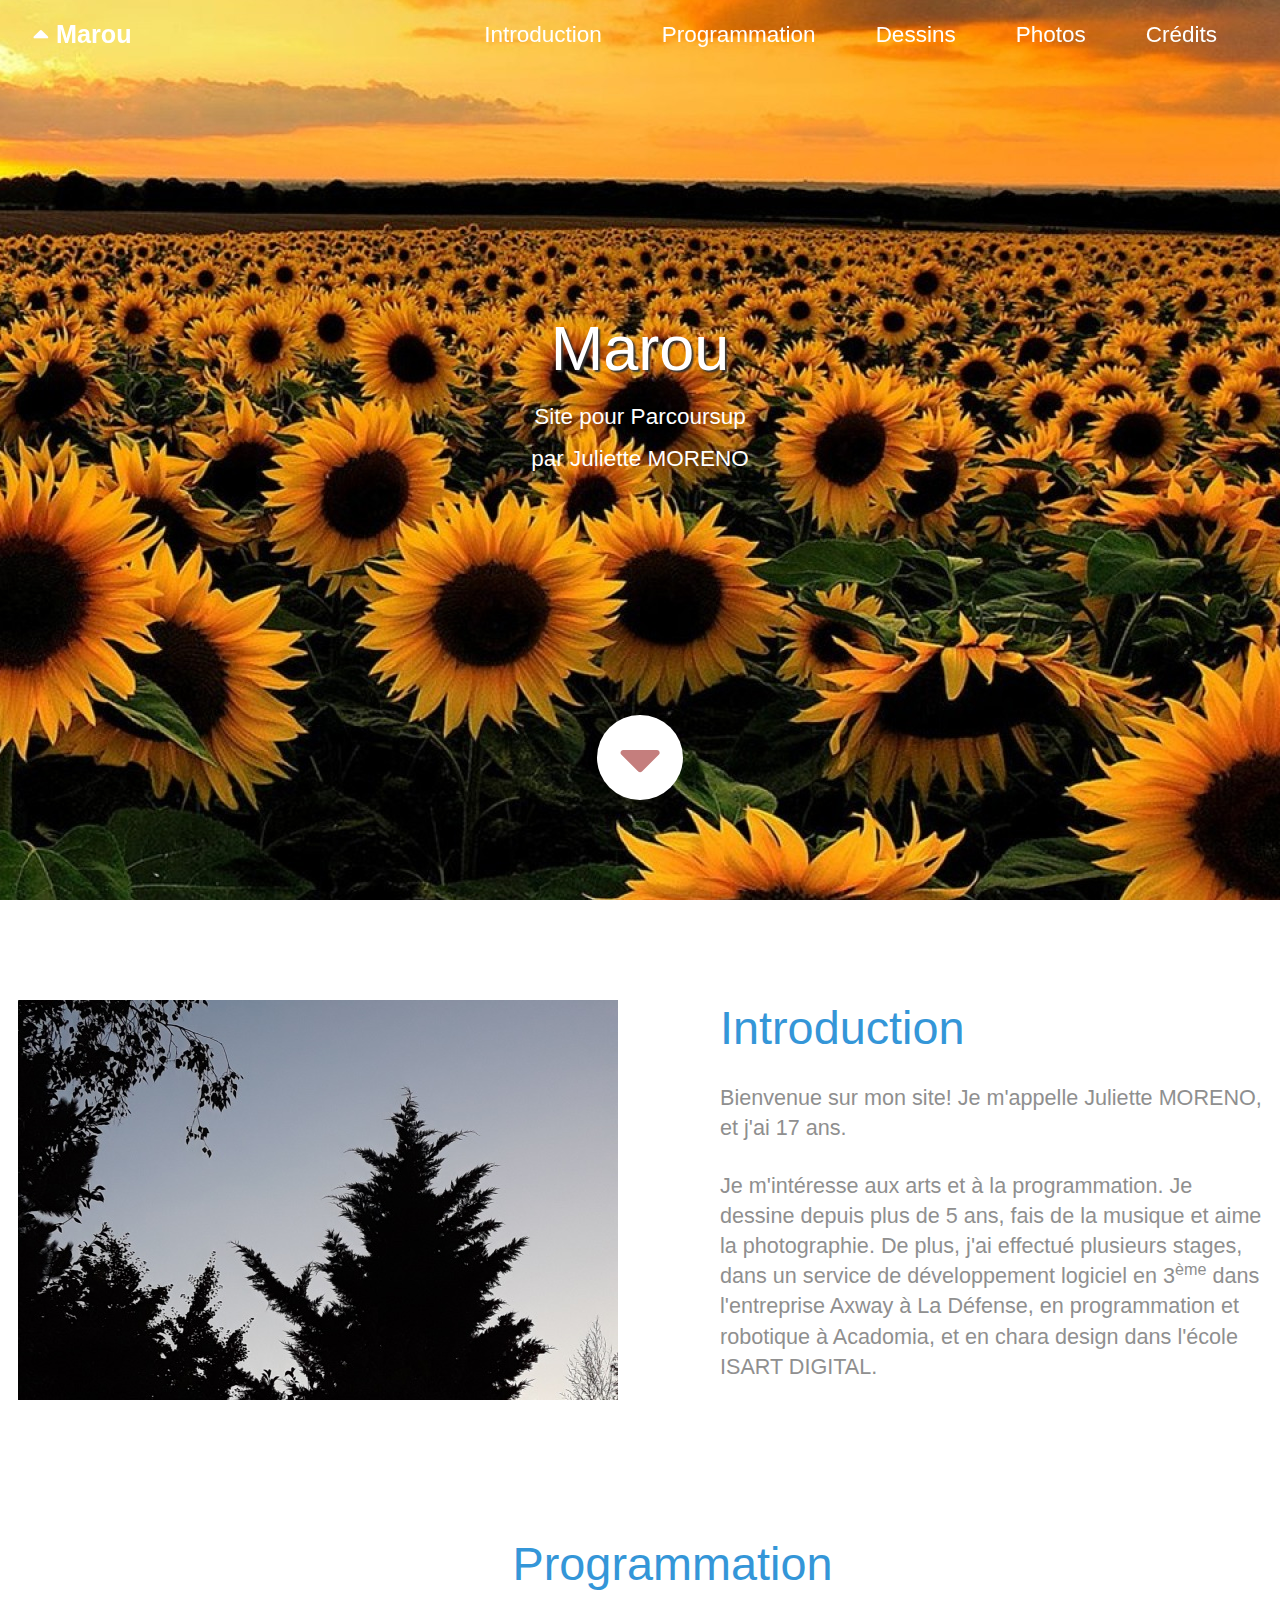
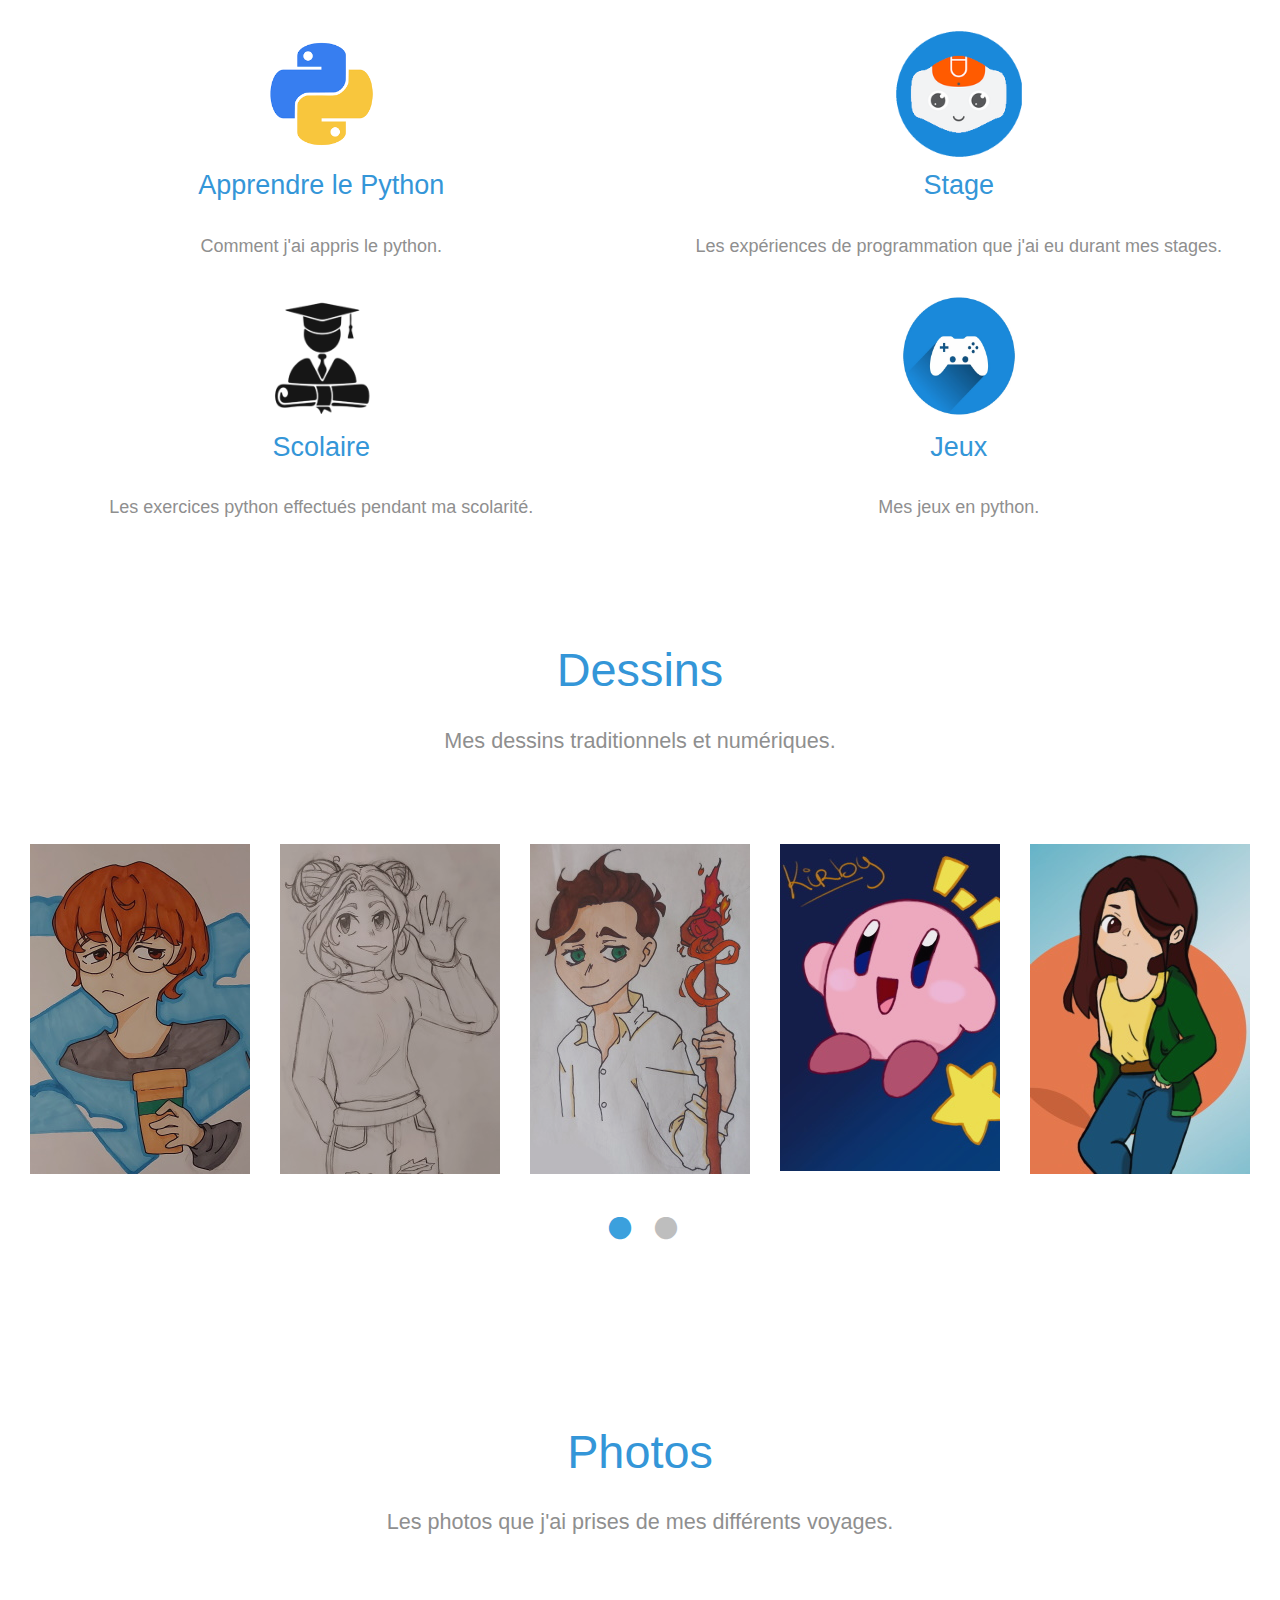
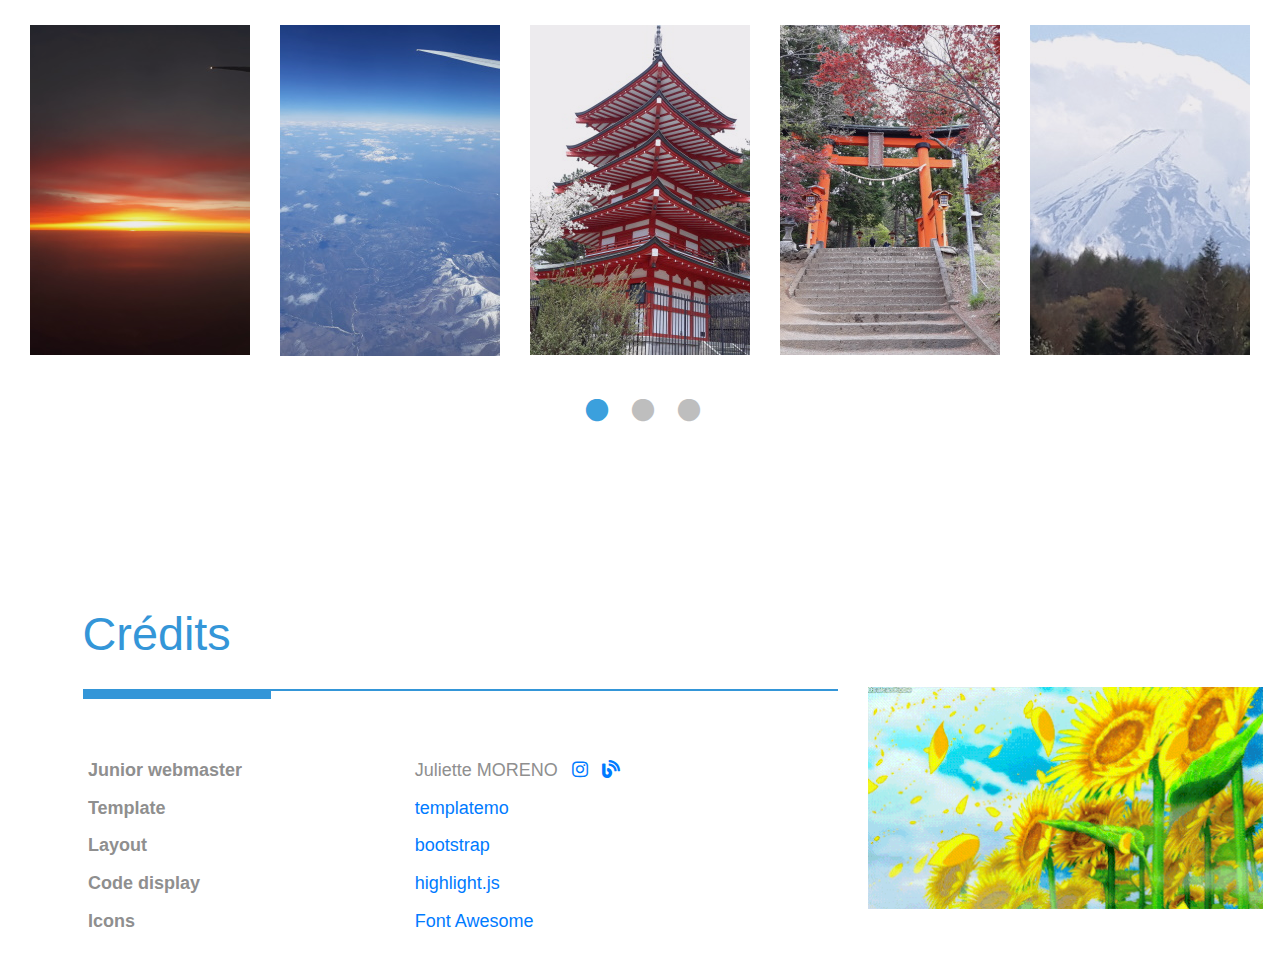
==== commit dd3a66ed: "Adjust images" ====
--- a/index.html
+++ b/index.html
@@ -73,7 +73,7 @@
       <div class="container">
         <div class="row">
           <div class="col-lg-6">
-            <img src="img/the-town-01.jpg" alt="Image" class="img-fluid tm-intro-img" />
+            <img src="img/20180704_222341_tn.jpg" alt="Image" class="img-fluid tm-intro-img" />
           </div>
           <div class="col-lg-6">
             <div class="tm-intro-text-container">
@@ -167,9 +167,9 @@
                           </figcaption>
                         </figure>
                       </a>
-                      <a href="img/20200615_112304.jpg">
-                        <figure class="effect-honey tm-gallery-item">
-                          <img src="img/20200615_112304_tn.jpg" alt="Image" class="img-fluid">
+                      <a href="img/20210327_100437.jpg">
+                        <figure class="effect-honey tm-gallery-item">
+                          <img src="img/20210327_100437_tn.jpg" alt="Image" class="img-fluid">
                           <figcaption>
                             <h2><i>Tradi <span>Mage</span> Juin 2020</i></h2>
                           </figcaption>
